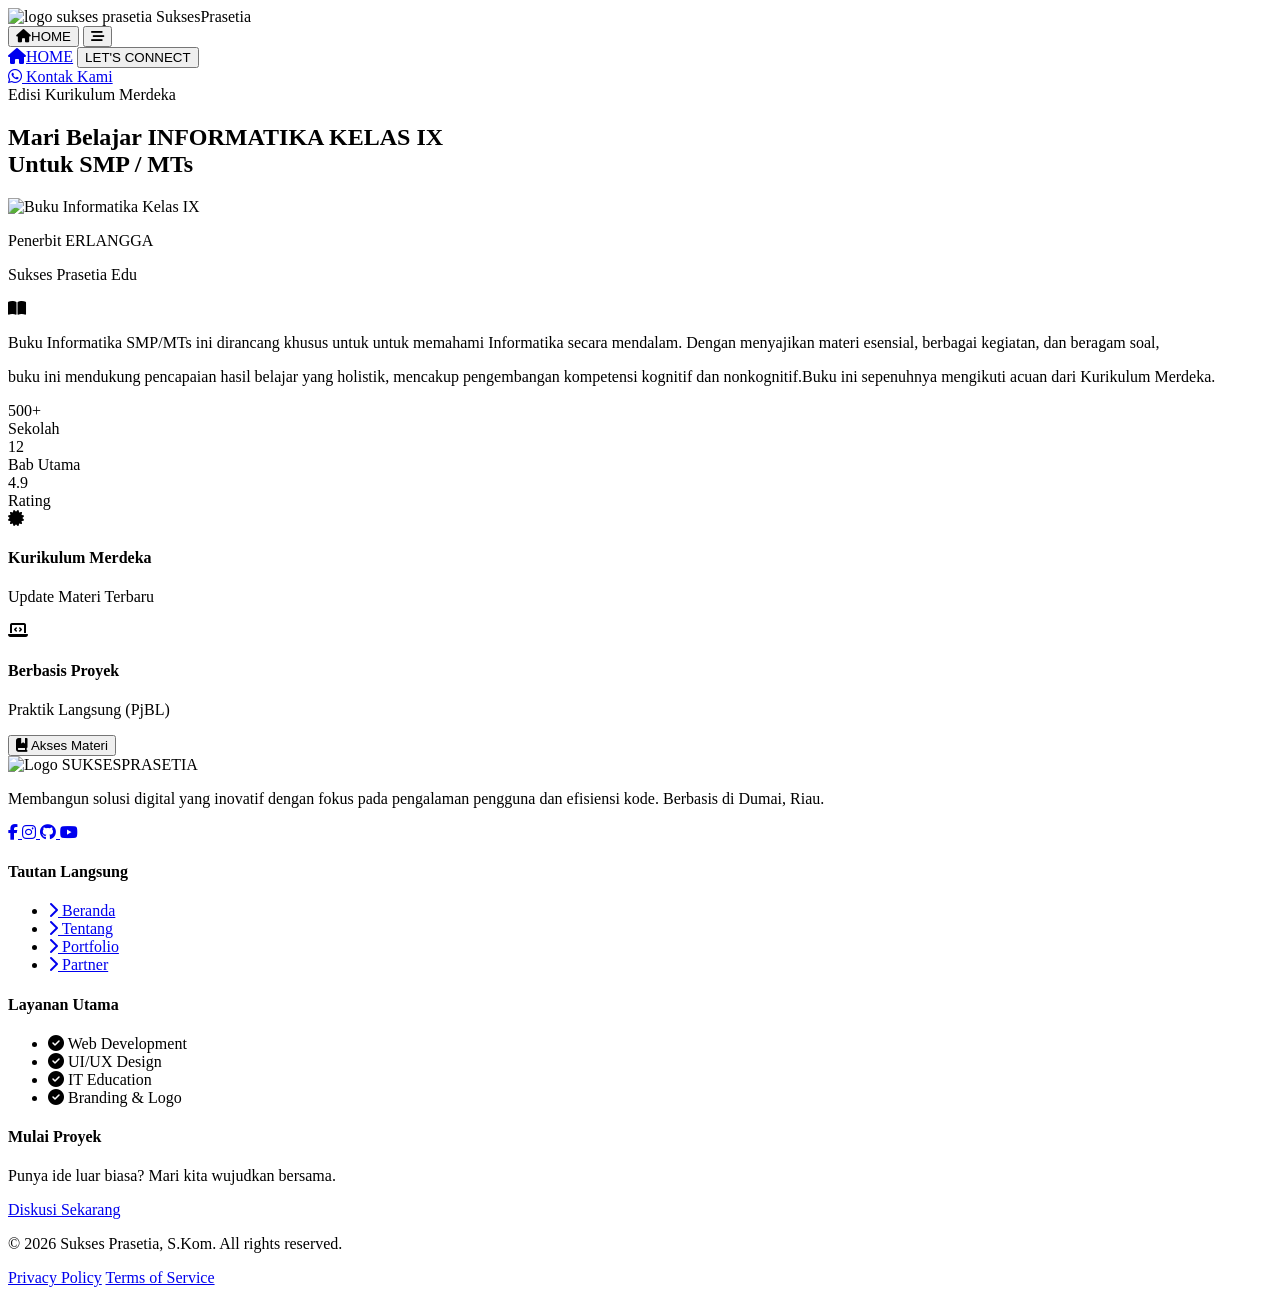
==== view/informatika_IX.html @ 3f07b816 "first commit" ====
<!doctype html>
<html>
  <head>
    <meta charset="utf-8" />
    <meta name="viewport" content="width=device-width, initial-scale=1.0" />
    <title>Sukses Prasetia</title>

    <!-- link Start -->
    <link rel="shortcut icon" href="./public/logo.ico" type="image/x-icon" />
    <link href="/src/style.css" rel="stylesheet">
    <link rel="stylesheet" href="https://cdnjs.cloudflare.com/ajax/libs/animate.css/4.1.1/animate.min.css"/>
    <link rel="stylesheet" href="https://cdnjs.cloudflare.com/ajax/libs/font-awesome/6.4.0/css/all.min.css"/>
    <link href="https://fonts.googleapis.com/css2?family=Poppins:wght@300;400;600;700&display=swap" rel="stylesheet"/>
    <!-- link End -->

  </head>
  <body class="bg-slate-50 text-slate-800">

    <!-- Bagian Navbar -->
   <nav class="fixed w-full z-50 glass py-4 px-6 md:px-12 flex justify-between items-center shadow-sm">
        <div class="flex items-center gap-2">
            <img src="./public/img/logo.png" alt="logo sukses prasetia" class="w-10 h-10">
            <span class="font-bold text-xl tracking-tighter uppercase">
            Sukses<span class="text-teal-500">Prasetia</span>
            </span>
        </div>


        <div class="flex items-center gap-4">
            <button onclick="window.location.href='index.html'" class="hidden sm:block bg-teal-500 text-white px-6 py-2 rounded-full font-semibold hover:bg-teal-600 transition shadow-md text-sm">
            <i class="fa-solid fa-house mr-1"></i>HOME
            </button>
            
            <button id="menu-btn" class="lg:hidden text-slate-600 focus:outline-none">
            <i class="fa-solid fa-bars-staggered text-2xl"></i>
            </button>
        </div>

        <div id="mobile-menu" class="hidden absolute top-full left-0 w-full bg-white/95 backdrop-blur-md border-b border-slate-100 flex flex-col p-6 gap-4 shadow-xl lg:hidden">
            <a href="index.html" class="mobile-link"><i class="fa-solid fa-house w-6 text-teal-500"></i>HOME</a>
            <button onclick="window.location.href='index.html'" class="sm:hidden bg-teal-500 text-white py-3 rounded-xl font-bold">LET'S CONNECT</button>
        </div>
    </nav>

  

    <a href="https://wa.me/628137531651" target="_blank" class="fixed bottom-8 right-8 z-50 bg-[#25D366] text-white p-4 rounded-full shadow-2xl hover:scale-110 transition-transform flex items-center gap-2 px-6">
      <i class="fab fa-whatsapp text-2xl"></i>
      <span class="font-semibold">Kontak Kami</span>
    </a>

    <!-- Bagian Navbar END -->

    <!-- Bagian Halaman Informatika Kelas IX Start -->
    <section id="materi" class="py-32 relative bg-slate-50 overflow-hidden">
        <div class="absolute -top-10 -left-10 w-96 h-96 bg-teal-100 rounded-full blur-3xl opacity-60"></div>
        <div class="absolute bottom-20 right-1/4 w-80 h-80 bg-blue-100 rounded-full blur-3xl opacity-40"></div>

        <div class="container mx-auto px-6 md:px-12 relative z-10">
            <div class="text-center max-w-3xl mx-auto mb-20">
                <span class="inline-block bg-teal-100 text-teal-700 px-5 py-1.5 rounded-full text-xs font-bold uppercase tracking-widest shadow-inner">
                    Edisi Kurikulum Merdeka
                </span>
                <h2 class="text-4xl md:text-5xl font-bold text-slate-900 mt-6 leading-snug">
                    Mari Belajar <span class="text-transparent bg-clip-text bg-gradient-to-r from-teal-500 to-blue-600">INFORMATIKA KELAS IX</span> <br/>
                    Untuk SMP / MTs
                </h2>
                <div class="w-24 h-1.5 bg-teal-500 mx-auto mt-6 rounded-full"></div>
            </div>

            <div class="grid md:grid-cols-2 gap-16 items-center">
                <div class="relative group animate__animated animate__fadeInLeft">
                    <div class="absolute -inset-4 border-2 border-dashed border-teal-200 rounded-3xl group-hover:rotate-3 transition-transform duration-500"></div>
                    <div class="relative overflow-hidden rounded-2xl shadow-2xl">
                        <img src="./public/img/asset/IX.jpg" alt="Buku Informatika Kelas IX" class="w-full h-auto transform group-hover:scale-105 transition-transform duration-700">
                        <div class="absolute bottom-6 left-6 right-6 glass p-5 rounded-2xl shadow-xl flex justify-between items-center border border-white/30">
                            <div>
                                <p class="text-xs text-teal-600 font-bold uppercase tracking-wider">Penerbit ERLANGGA</p>
                                <p class="text-slate-800 font-extrabold text-sm">Sukses Prasetia Edu</p>
                            </div>
                            <div class="bg-teal-500 text-white p-3 rounded-xl shadow-lg">
                                <i class="fas fa-book-open"></i>
                            </div>
                        </div>
                    </div>
                </div>

                <div class="animate__animated animate__fadeInRight space-y-8">
                    <div class="glass-light p-8 md:p-10 rounded-3xl shadow-xl border border-white relative">
                        <div class="absolute left-0 top-10 bottom-10 w-1.5 bg-teal-500 rounded-r-full"></div>
                        <p class="text-lg text-slate-700 leading-relaxed mb-6 pl-4">
                            Buku <span class="font-bold text-slate-900">Informatika SMP/MTs</span> ini dirancang khusus untuk untuk memahami Informatika secara mendalam. Dengan menyajikan materi esensial, berbagai kegiatan, dan beragam soal, 
                        <p class="text-lg text-slate-700 leading-relaxed mb-8 pl-4">
                            buku ini mendukung pencapaian hasil belajar yang holistik, mencakup pengembangan kompetensi kognitif dan nonkognitif.<span class="text-teal-600 font-medium italic">Buku ini sepenuhnya mengikuti acuan dari Kurikulum Merdeka.</span>
                        </p>

                        <div class="grid grid-cols-3 gap-4 bg-white/50 p-6 rounded-2xl border border-slate-100">
                            <div class="text-center">
                                <div class="text-3xl font-bold text-slate-900">500+</div>
                                <div class="text-[10px] text-slate-500 uppercase font-bold tracking-widest">Sekolah</div>
                            </div>
                            <div class="text-center border-x border-slate-200">
                                <div class="text-3xl font-bold text-slate-900">12</div>
                                <div class="text-[10px] text-slate-500 uppercase font-bold tracking-widest">Bab Utama</div>
                            </div>
                            <div class="text-center">
                                <div class="text-3xl font-bold text-slate-900">4.9</div>
                                <div class="text-[10px] text-slate-500 uppercase font-bold tracking-widest">Rating</div>
                            </div>
                        </div>
                    </div>

                    <div id="keunggulan" class="grid sm:grid-cols-2 gap-4">
                        <div class="flex items-center gap-4 p-4 bg-white rounded-xl shadow-sm border border-slate-100 hover:shadow-md transition-all">
                            <div class="bg-teal-50 text-teal-600 p-3 rounded-lg"><i class="fas fa-certificate text-xl"></i></div>
                            <div>
                                <h4 class="font-bold text-slate-800 text-sm">Kurikulum Merdeka</h4>
                                <p class="text-xs text-slate-500">Update Materi Terbaru</p>
                            </div>
                        </div>
                        <div class="flex items-center gap-4 p-4 bg-white rounded-xl shadow-sm border border-slate-100 hover:shadow-md transition-all">
                            <div class="bg-blue-50 text-blue-600 p-3 rounded-lg"><i class="fas fa-laptop-code text-xl"></i></div>
                            <div>
                                <h4 class="font-bold text-slate-800 text-sm">Berbasis Proyek</h4>
                                <p class="text-xs text-slate-500">Praktik Langsung (PjBL)</p>
                            </div>
                        </div>
                    </div>

                    <div class="flex flex-col sm:flex-row items-center gap-6 pt-4">
                        <button onclick="location.href='https://drive.google.com/drive/folders/1uUipN8PAxjboVSFVWaJJ6lm1rjw0Bh-K?usp=drive_link'" class="w-full sm:w-auto bg-teal-500 text-white px-10 py-4 rounded-xl font-bold text-lg shadow-lg hover:bg-teal-600 transition-all transform hover:scale-105 flex items-center justify-center gap-3">
                            <i class="fa-solid fa-book-bookmark"></i> Akses Materi
                        </button>
                        <!-- <a href="#" class="text-teal-600 font-bold hover:underline">Lihat Daftar Isi (PDF)</a> -->
                    </div>
                </div>
            </div>
        </div>
    </section>
     <!-- Bagian Halaman Informatika Kelas VIEND -->

      <!-- Bagian Footer -->
       <footer class="bg-slate-900 pt-20 pb-10 relative overflow-hidden">
    <div class="absolute top-0 right-0 w-80 h-80 bg-teal-500/10 rounded-full blur-3xl"></div>
    
    <div class="container mx-auto px-6 relative z-10">
        <div class="grid grid-cols-1 md:grid-cols-2 lg:grid-cols-4 gap-12 mb-16">
            
            <div class="space-y-6">
                <div class="flex items-center gap-3">
                    <img src="./public/img/logo.png" alt="Logo" class="h-10 w-auto">
                    <span class="text-white font-bold text-xl tracking-tight">SUKSES<span class="text-teal-400">PRASETIA</span></span>
                </div>
                <p class="text-slate-400 leading-relaxed">
                    Membangun solusi digital yang inovatif dengan fokus pada pengalaman pengguna dan efisiensi kode. Berbasis di Dumai, Riau.
                </p>
                <div class="flex gap-4">
                    <a href="https://www.facebook.com/prasetia.hulu.2025" class="w-10 h-10 rounded-full bg-slate-800 flex items-center justify-center text-slate-400 hover:bg-teal-500 hover:text-white transition-all duration-300">
                        <i class="fab fa-facebook-f"></i>
                    </a>
                    <a href="https://www.instagram.com/sukses_prasetia02/" class="w-10 h-10 rounded-full bg-slate-800 flex items-center justify-center text-slate-400 hover:bg-teal-500 hover:text-white transition-all duration-300">
                        <i class="fab fa-instagram"></i>
                    </a>
                    <a href="https://github.com/sukses-prasetia46" class="w-10 h-10 rounded-full bg-slate-800 flex items-center justify-center text-slate-400 hover:bg-teal-500 hover:text-white transition-all duration-300">
                        <i class="fab fa-github"></i>
                    </a>
                    <a href="https://www.youtube.com/@SuksesprasetiaWPS" class="w-10 h-10 rounded-full bg-slate-800 flex items-center justify-center text-slate-400 hover:bg-teal-500 hover:text-white transition-all duration-300">
                        <i class="fab fa-youtube"></i>
                    </a>
                </div>
            </div>

            <div>
                <h4 class="text-white font-bold mb-6">Tautan Langsung</h4>
                <ul class="space-y-4">
                    <li><a href="#home" class="text-slate-400 hover:text-teal-400 transition-colors flex items-center gap-2"><i class="fas fa-chevron-right text-[10px]"></i> Beranda</a></li>
                    <li><a href="#about" class="text-slate-400 hover:text-teal-400 transition-colors flex items-center gap-2"><i class="fas fa-chevron-right text-[10px]"></i> Tentang</a></li>
                    <li><a href="#portfolio" class="text-slate-400 hover:text-teal-400 transition-colors flex items-center gap-2"><i class="fas fa-chevron-right text-[10px]"></i> Portfolio</a></li>
                    <li><a href="#partners" class="text-slate-400 hover:text-teal-400 transition-colors flex items-center gap-2"><i class="fas fa-chevron-right text-[10px]"></i> Partner</a></li>
                </ul>
            </div>

            <div>
                <h4 class="text-white font-bold mb-6">Layanan Utama</h4>
                <ul class="space-y-4">
                    <li class="text-slate-400 flex items-center gap-2"><i class="fas fa-check-circle text-teal-500"></i> Web Development</li>
                    <li class="text-slate-400 flex items-center gap-2"><i class="fas fa-check-circle text-teal-500"></i> UI/UX Design</li>
                    <li class="text-slate-400 flex items-center gap-2"><i class="fas fa-check-circle text-teal-500"></i> IT Education</li>
                    <li class="text-slate-400 flex items-center gap-2"><i class="fas fa-check-circle text-teal-500"></i> Branding & Logo</li>
                </ul>
            </div>

            <div>
                <h4 class="text-white font-bold mb-6">Mulai Proyek</h4>
                <p class="text-slate-400 mb-6 text-sm">Punya ide luar biasa? Mari kita wujudkan bersama.</p>
                <a href="#contact" class="inline-block w-full py-3 bg-teal-500 hover:bg-teal-600 text-white text-center font-bold rounded-xl transition-all shadow-lg shadow-teal-500/20">
                    Diskusi Sekarang
                </a>
            </div>
        </div>

        <div class="pt-10 border-t border-slate-800 flex flex-col md:flex-row justify-between items-center gap-4">
            <p class="text-slate-500 text-sm">
                © 2026 <span class="text-slate-300 font-semibold">Sukses Prasetia, S.Kom.</span> All rights reserved.
            </p>
            <div class="flex gap-8">
                <a href="#" class="text-slate-500 text-xs hover:text-white transition-colors">Privacy Policy</a>
                <a href="#" class="text-slate-500 text-xs hover:text-white transition-colors">Terms of Service</a>
            </div>
        </div>
    </div>
        </footer>
       <!-- Bagian Footer End -->

    <!-- script Start-->
     <script>
        const menuBtn = document.getElementById('menu-btn');
        const mobileMenu = document.getElementById('mobile-menu');
        const links = document.querySelectorAll('.mobile-link');

        // Toggle menu saat tombol hamburger diklik
        menuBtn.addEventListener('click', () => {
            mobileMenu.classList.toggle('hidden');
            // Animasi ganti icon bars ke xmark (opsional)
            const icon = menuBtn.querySelector('i');
            icon.classList.toggle('fa-bars-staggered');
            icon.classList.toggle('fa-xmark');
        });

        // Tutup menu saat salah satu link diklik
        links.forEach(link => {
            link.addEventListener('click', () => {
            mobileMenu.classList.add('hidden');
            const icon = menuBtn.querySelector('i');
            icon.classList.add('fa-bars-staggered');
            icon.classList.remove('fa-xmark');
            });
        });
    </script>
     <!-- script End-->
  </body>
</html>
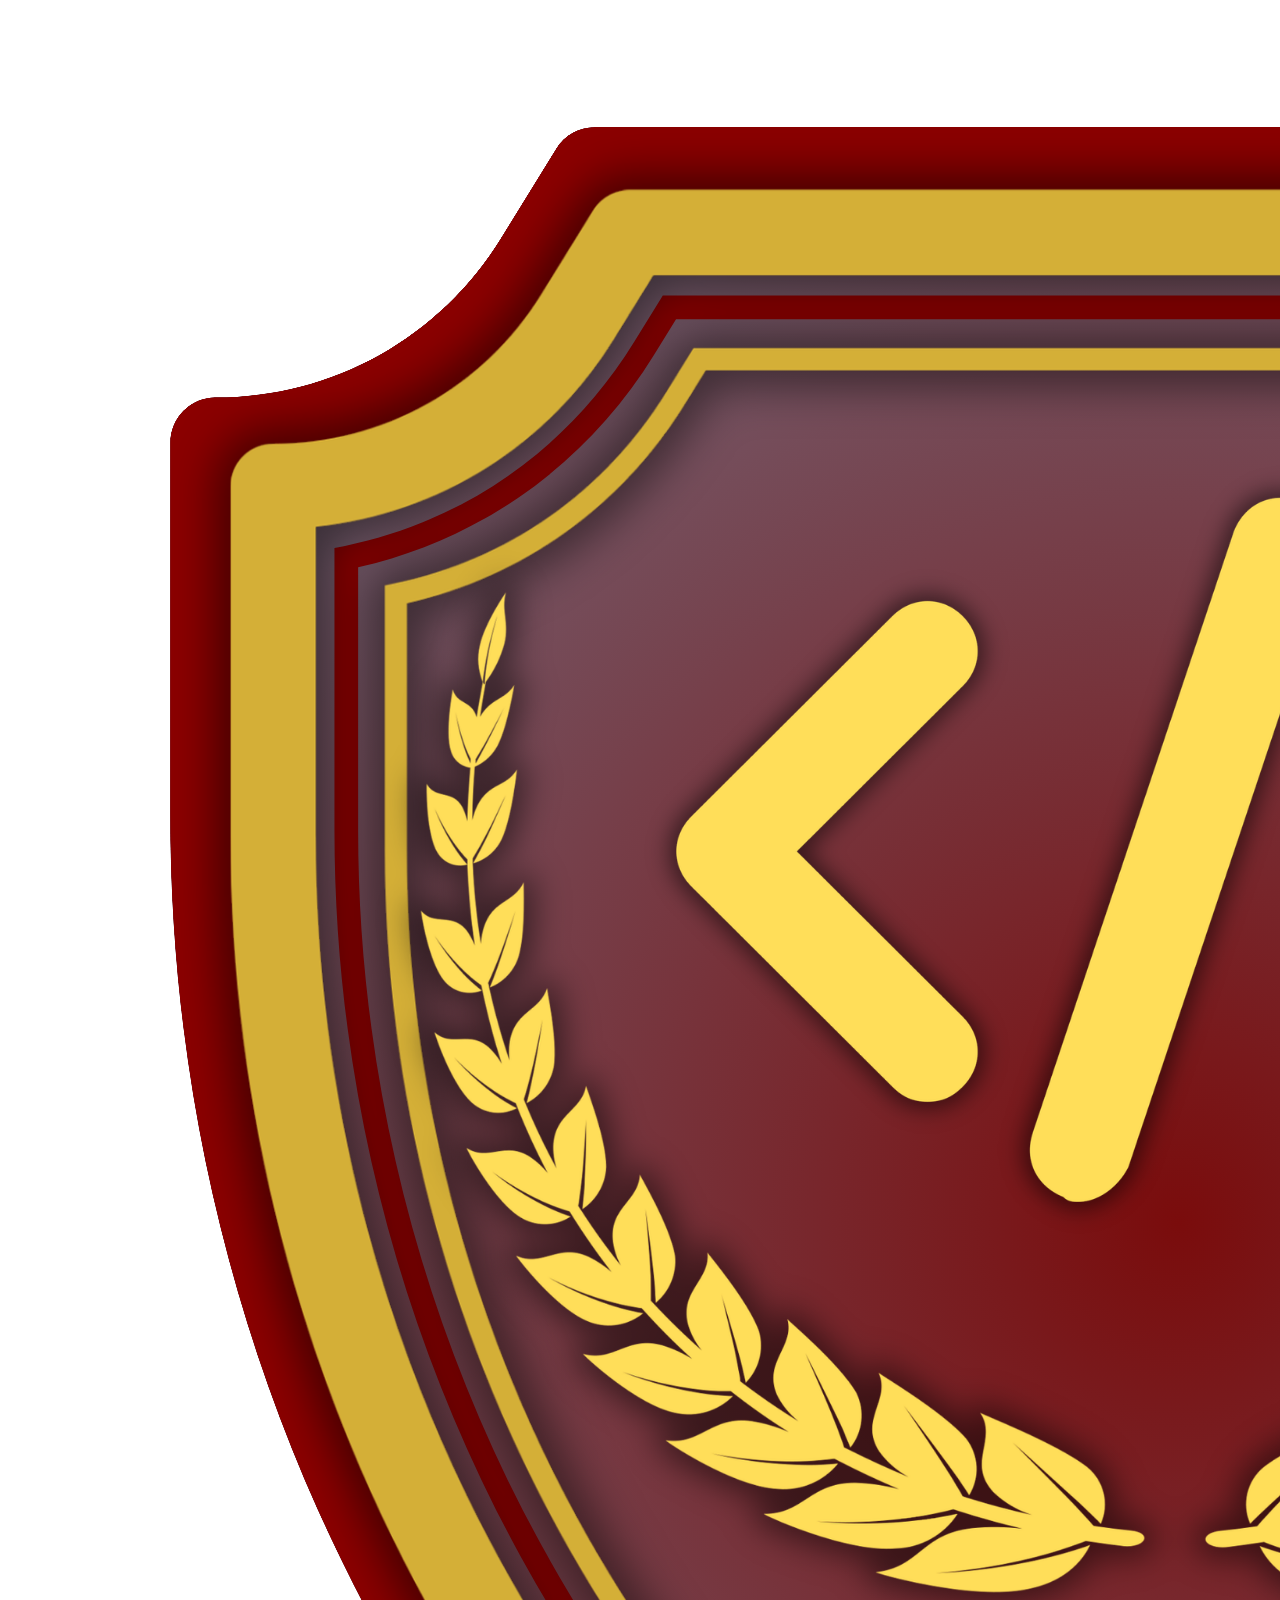
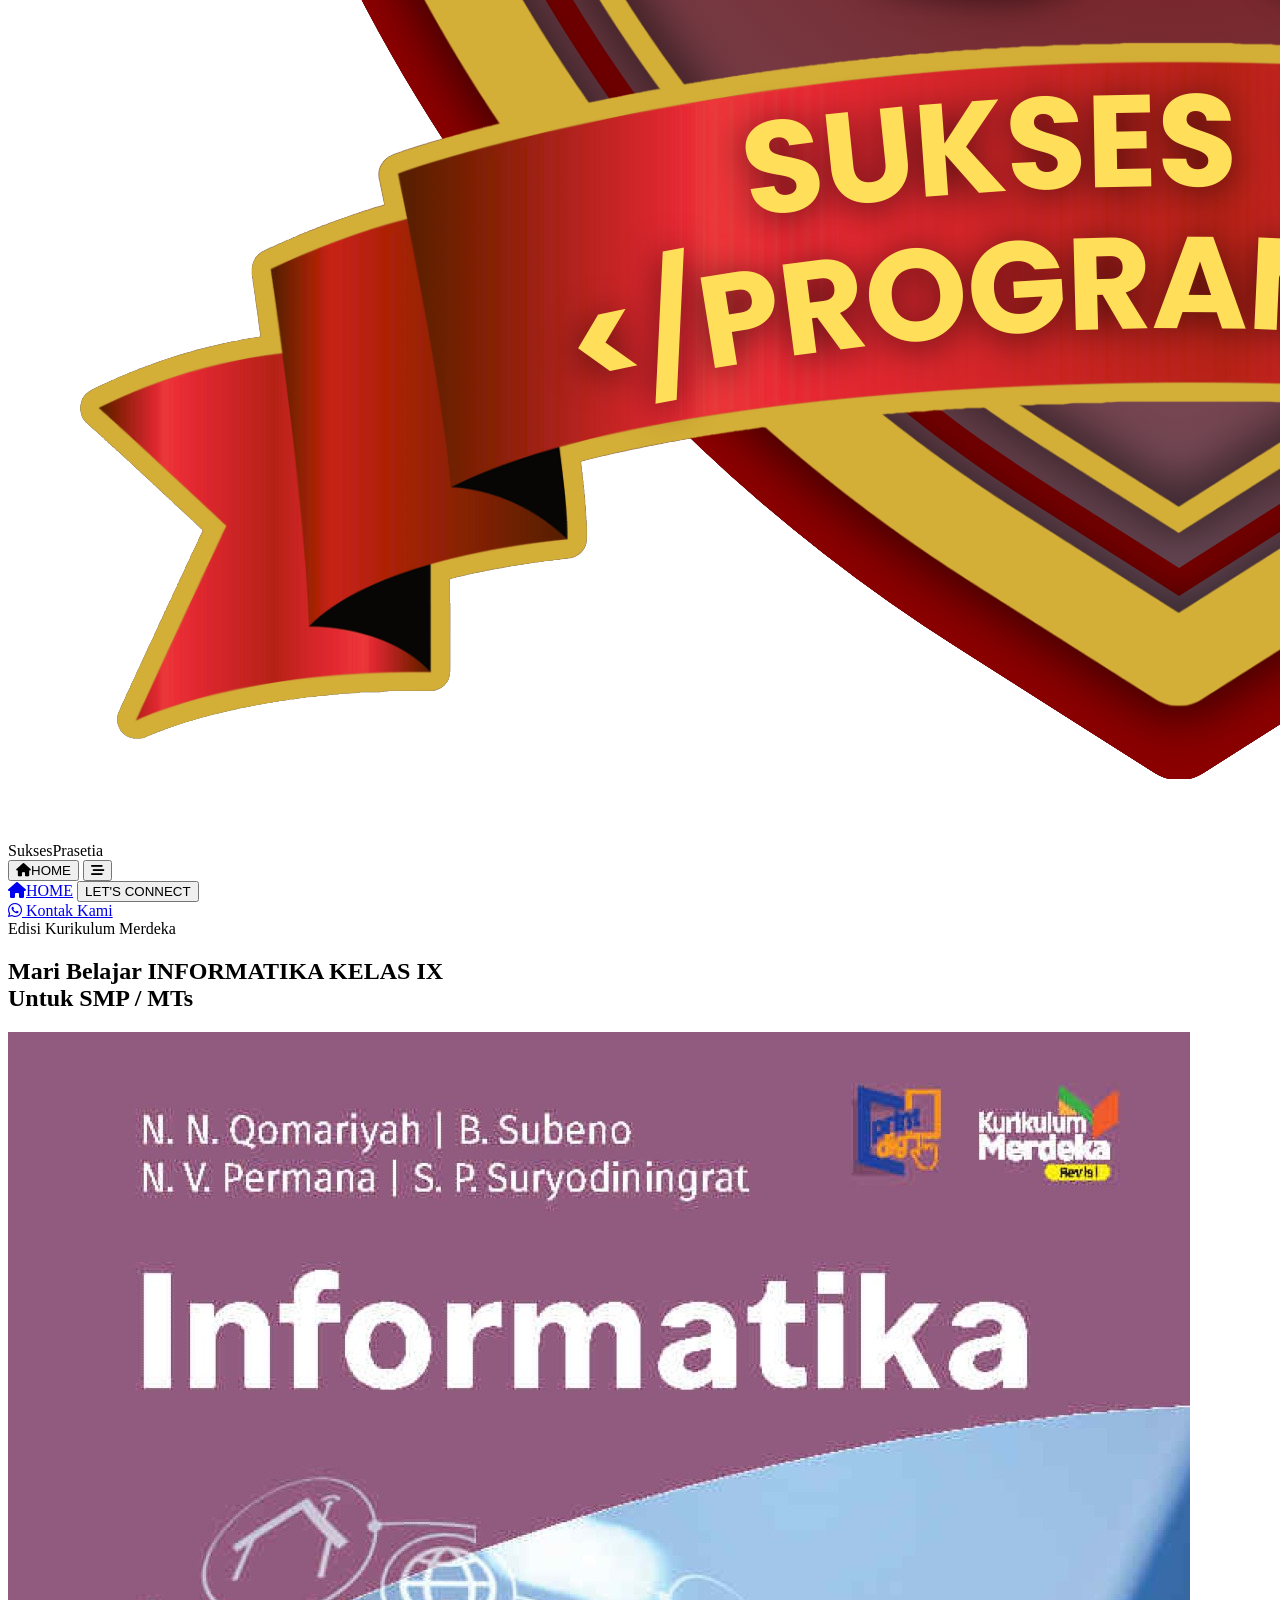
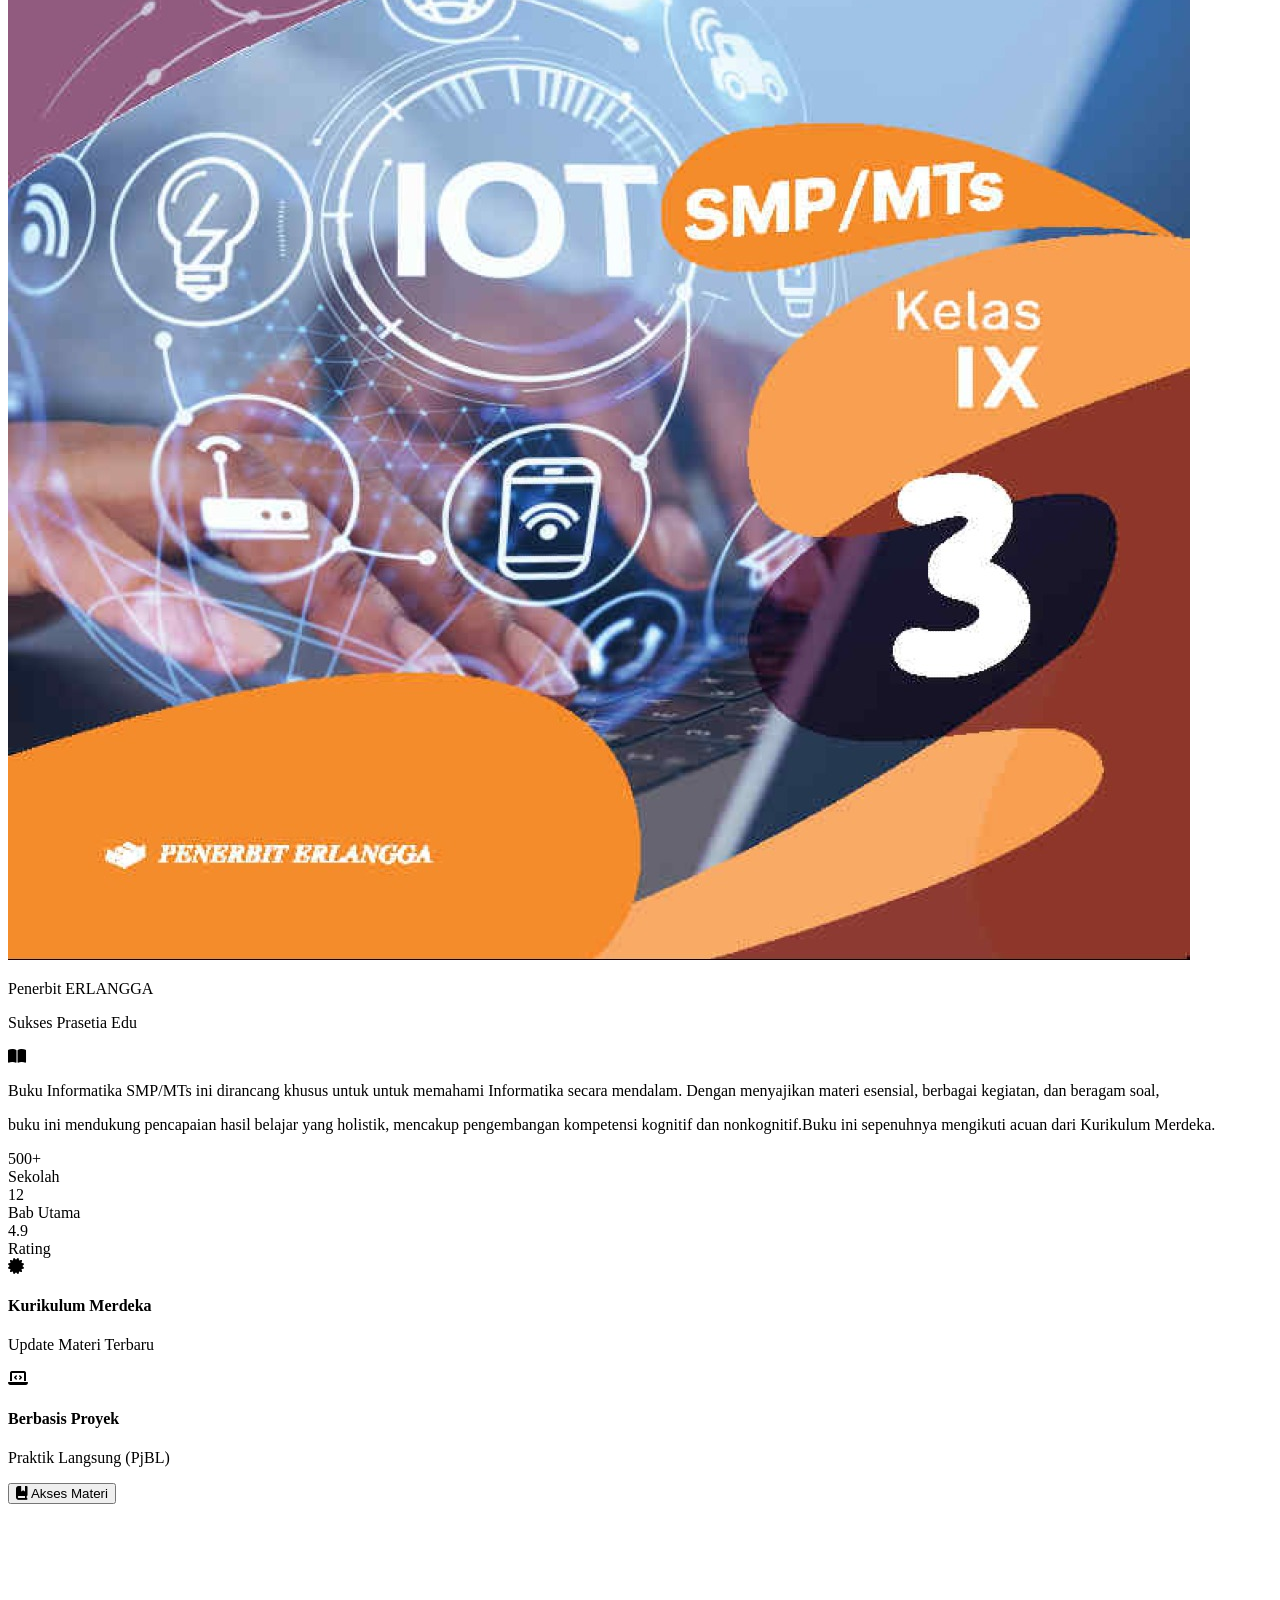
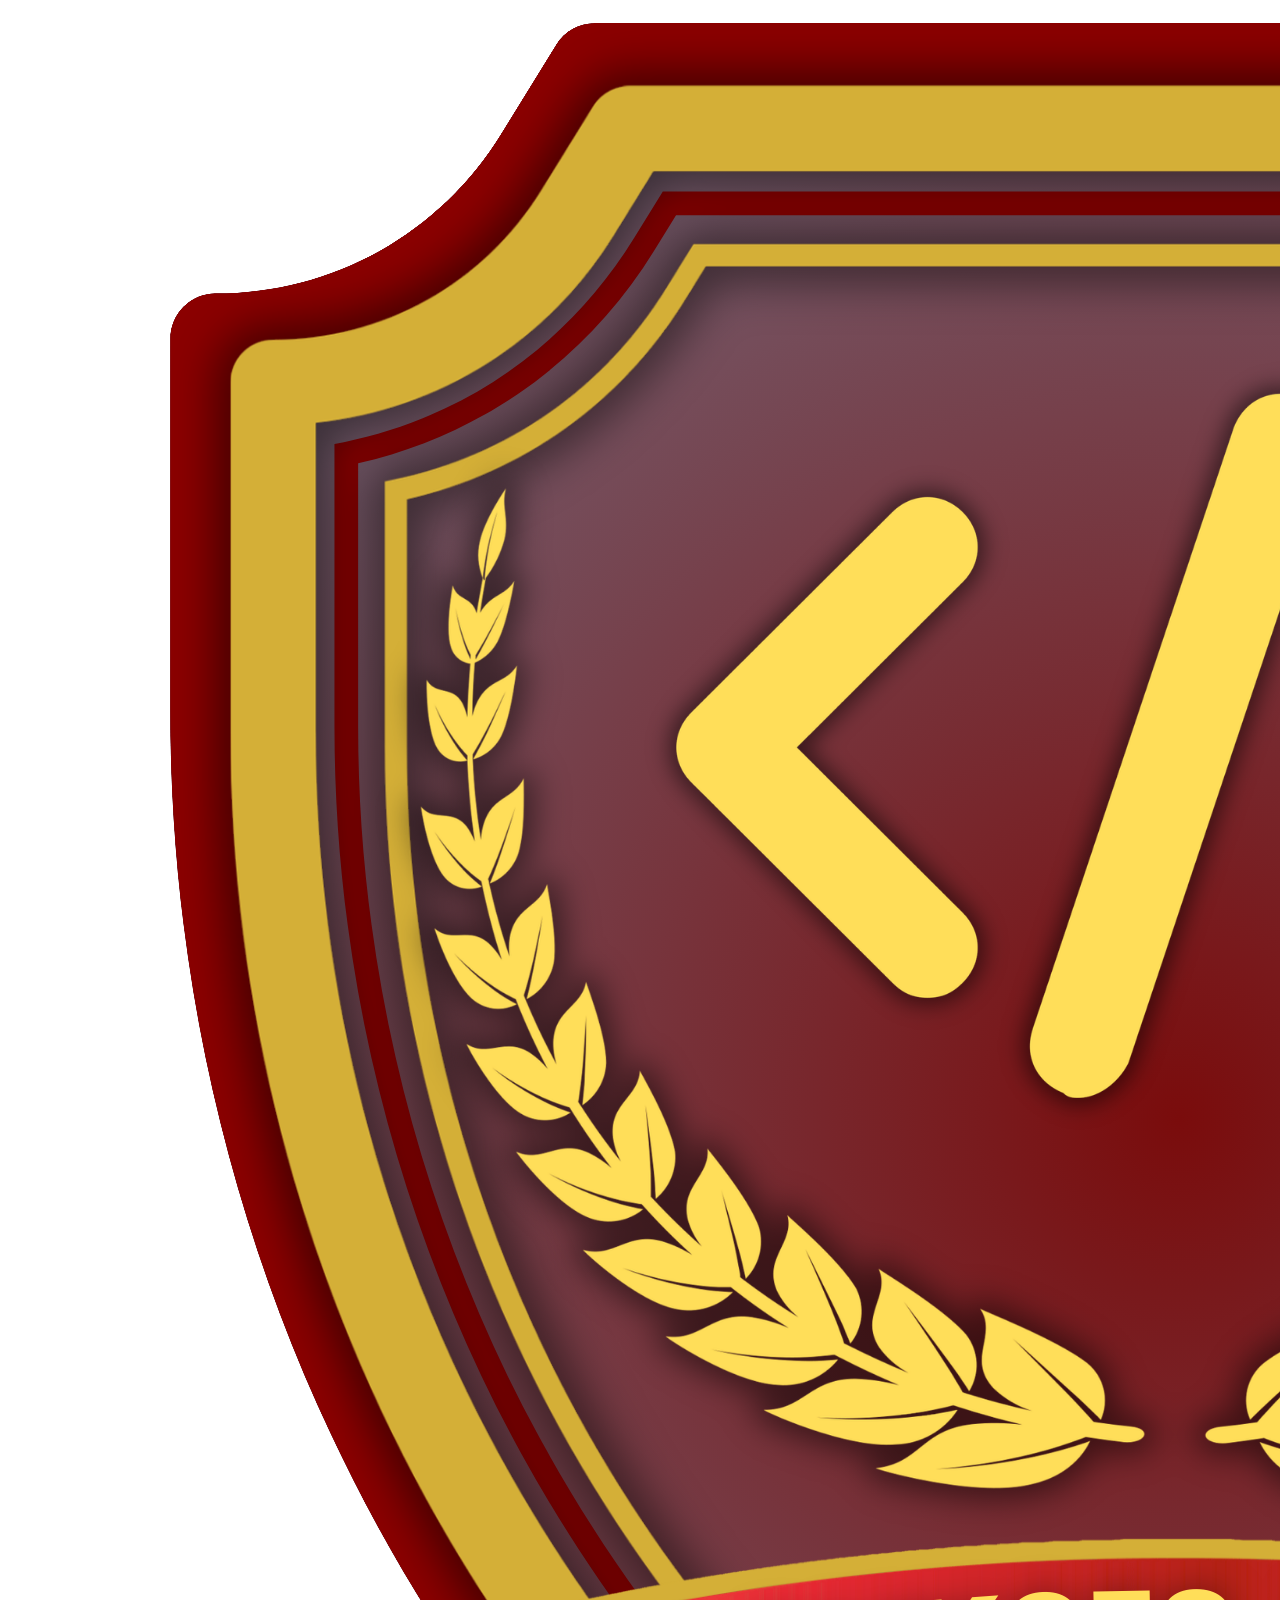
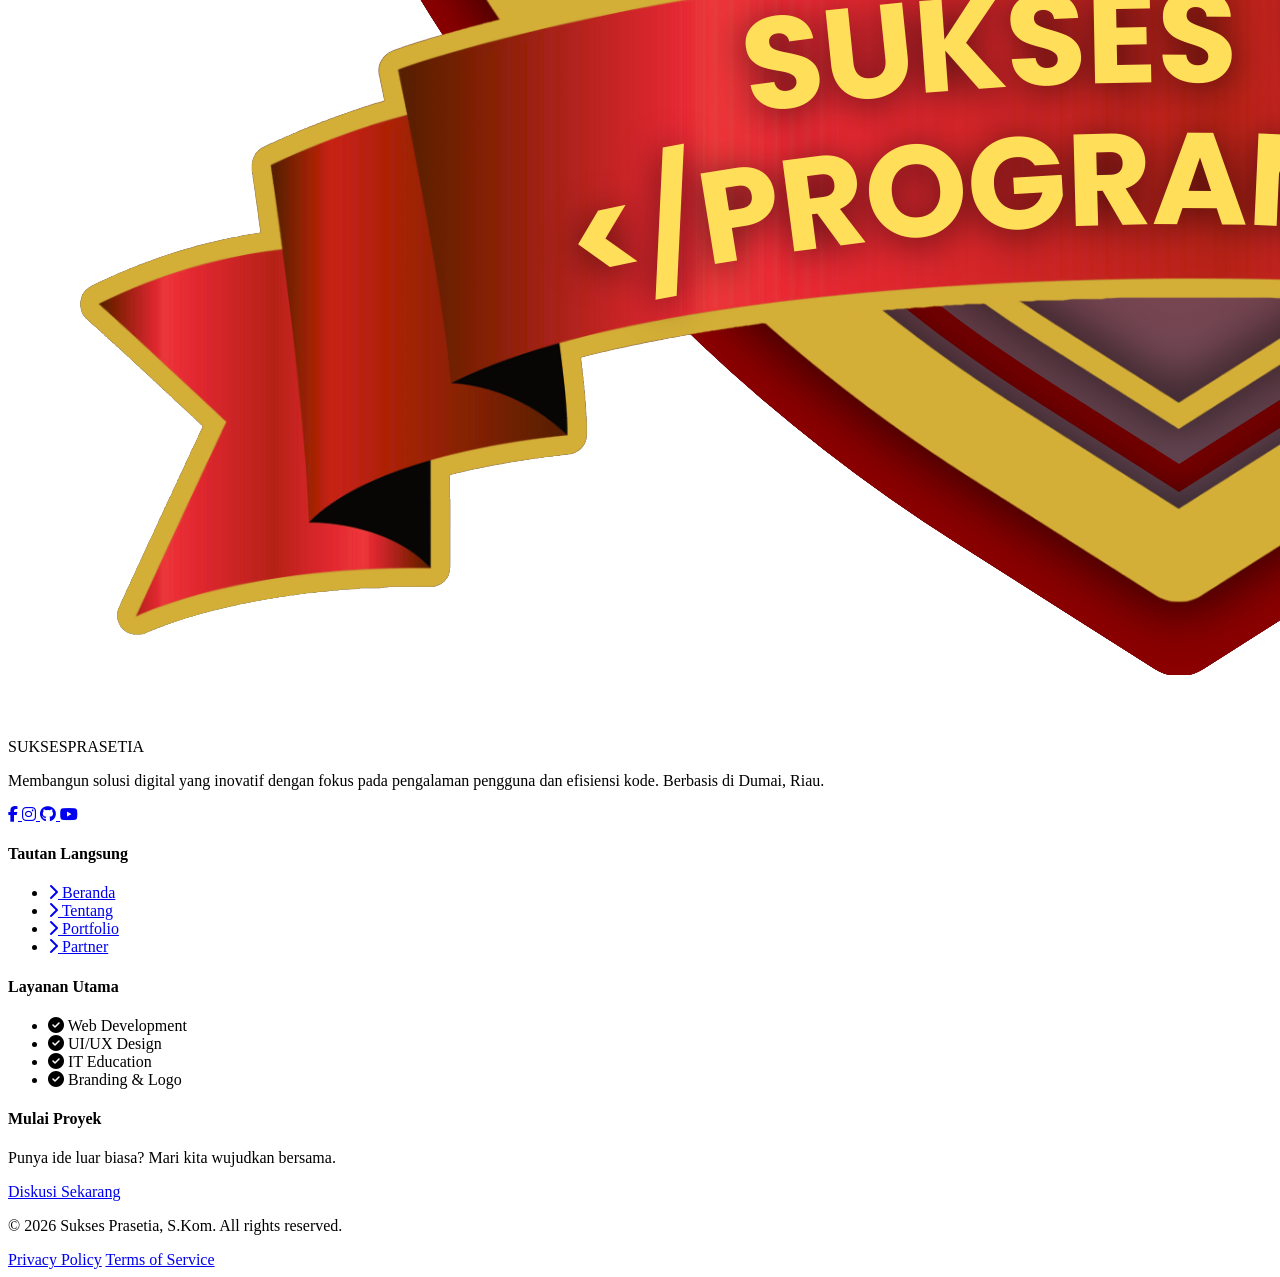
==== commit 0e00787b: "Mempaharuan Access link buku kelas VII" ====
--- a/view/informatika_IX.html
+++ b/view/informatika_IX.html
@@ -6,20 +6,21 @@
     <title>Sukses Prasetia</title>
 
     <!-- link Start -->
-    <link rel="shortcut icon" href="./public/logo.ico" type="image/x-icon" />
-    <link href="/src/style.css" rel="stylesheet">
+    <link rel="shortcut icon" href="/img/logo.ico" type="image/x-icon" />
+
     <link rel="stylesheet" href="https://cdnjs.cloudflare.com/ajax/libs/animate.css/4.1.1/animate.min.css"/>
     <link rel="stylesheet" href="https://cdnjs.cloudflare.com/ajax/libs/font-awesome/6.4.0/css/all.min.css"/>
     <link href="https://fonts.googleapis.com/css2?family=Poppins:wght@300;400;600;700&display=swap" rel="stylesheet"/>
     <!-- link End -->
 
+    <link rel="stylesheet" crossorigin href="/suksesprasetia/assets/style-C_20xrY3.css">
   </head>
   <body class="bg-slate-50 text-slate-800">
 
     <!-- Bagian Navbar -->
    <nav class="fixed w-full z-50 glass py-4 px-6 md:px-12 flex justify-between items-center shadow-sm">
         <div class="flex items-center gap-2">
-            <img src="./public/img/logo.png" alt="logo sukses prasetia" class="w-10 h-10">
+            <img src="/img/logo.png" alt="logo sukses prasetia" class="w-10 h-10">
             <span class="font-bold text-xl tracking-tighter uppercase">
             Sukses<span class="text-teal-500">Prasetia</span>
             </span>
@@ -72,7 +73,7 @@
                 <div class="relative group animate__animated animate__fadeInLeft">
                     <div class="absolute -inset-4 border-2 border-dashed border-teal-200 rounded-3xl group-hover:rotate-3 transition-transform duration-500"></div>
                     <div class="relative overflow-hidden rounded-2xl shadow-2xl">
-                        <img src="./public/img/asset/IX.jpg" alt="Buku Informatika Kelas IX" class="w-full h-auto transform group-hover:scale-105 transition-transform duration-700">
+                        <img src="/img/asset/IX.jpg" alt="Buku Informatika Kelas IX" class="w-full h-auto transform group-hover:scale-105 transition-transform duration-700">
                         <div class="absolute bottom-6 left-6 right-6 glass p-5 rounded-2xl shadow-xl flex justify-between items-center border border-white/30">
                             <div>
                                 <p class="text-xs text-teal-600 font-bold uppercase tracking-wider">Penerbit ERLANGGA</p>
@@ -148,7 +149,7 @@
             
             <div class="space-y-6">
                 <div class="flex items-center gap-3">
-                    <img src="./public/img/logo.png" alt="Logo" class="h-10 w-auto">
+                    <img src="/img/logo.png" alt="Logo" class="h-10 w-auto">
                     <span class="text-white font-bold text-xl tracking-tight">SUKSES<span class="text-teal-400">PRASETIA</span></span>
                 </div>
                 <p class="text-slate-400 leading-relaxed">
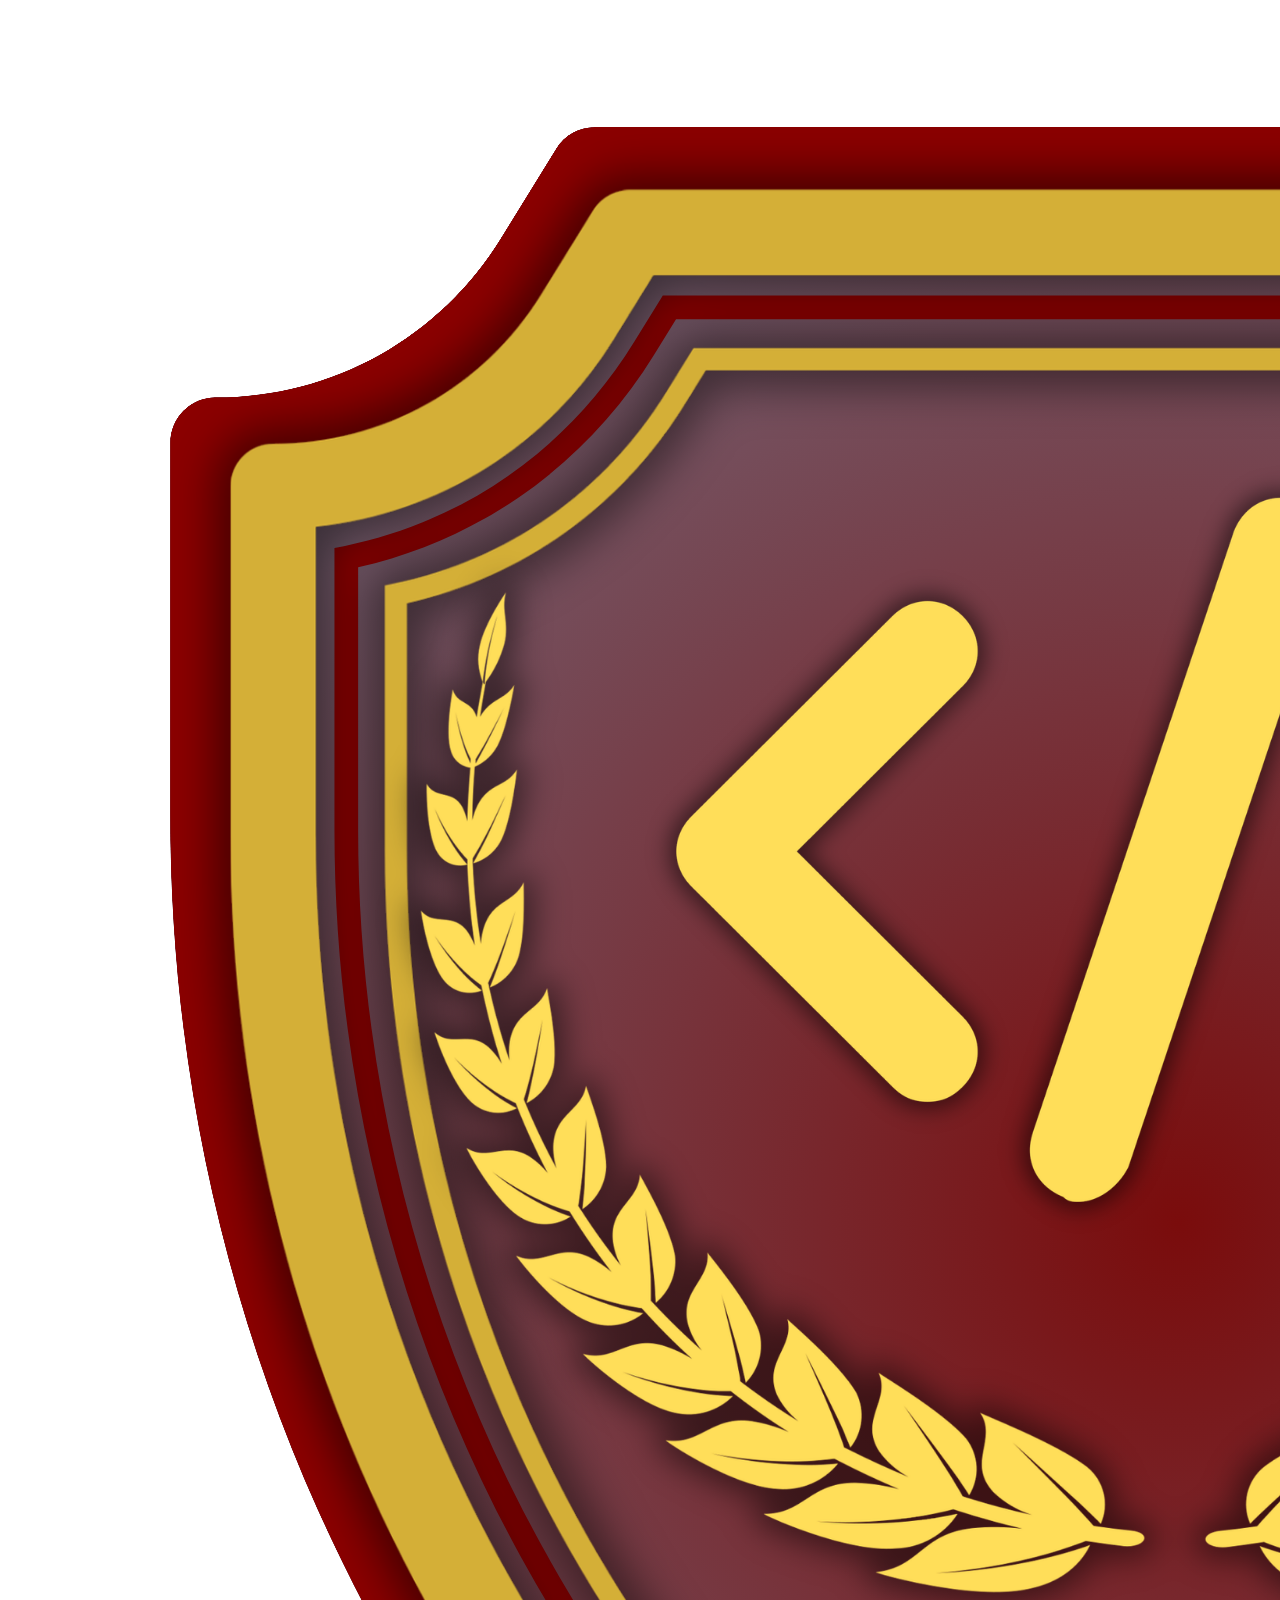
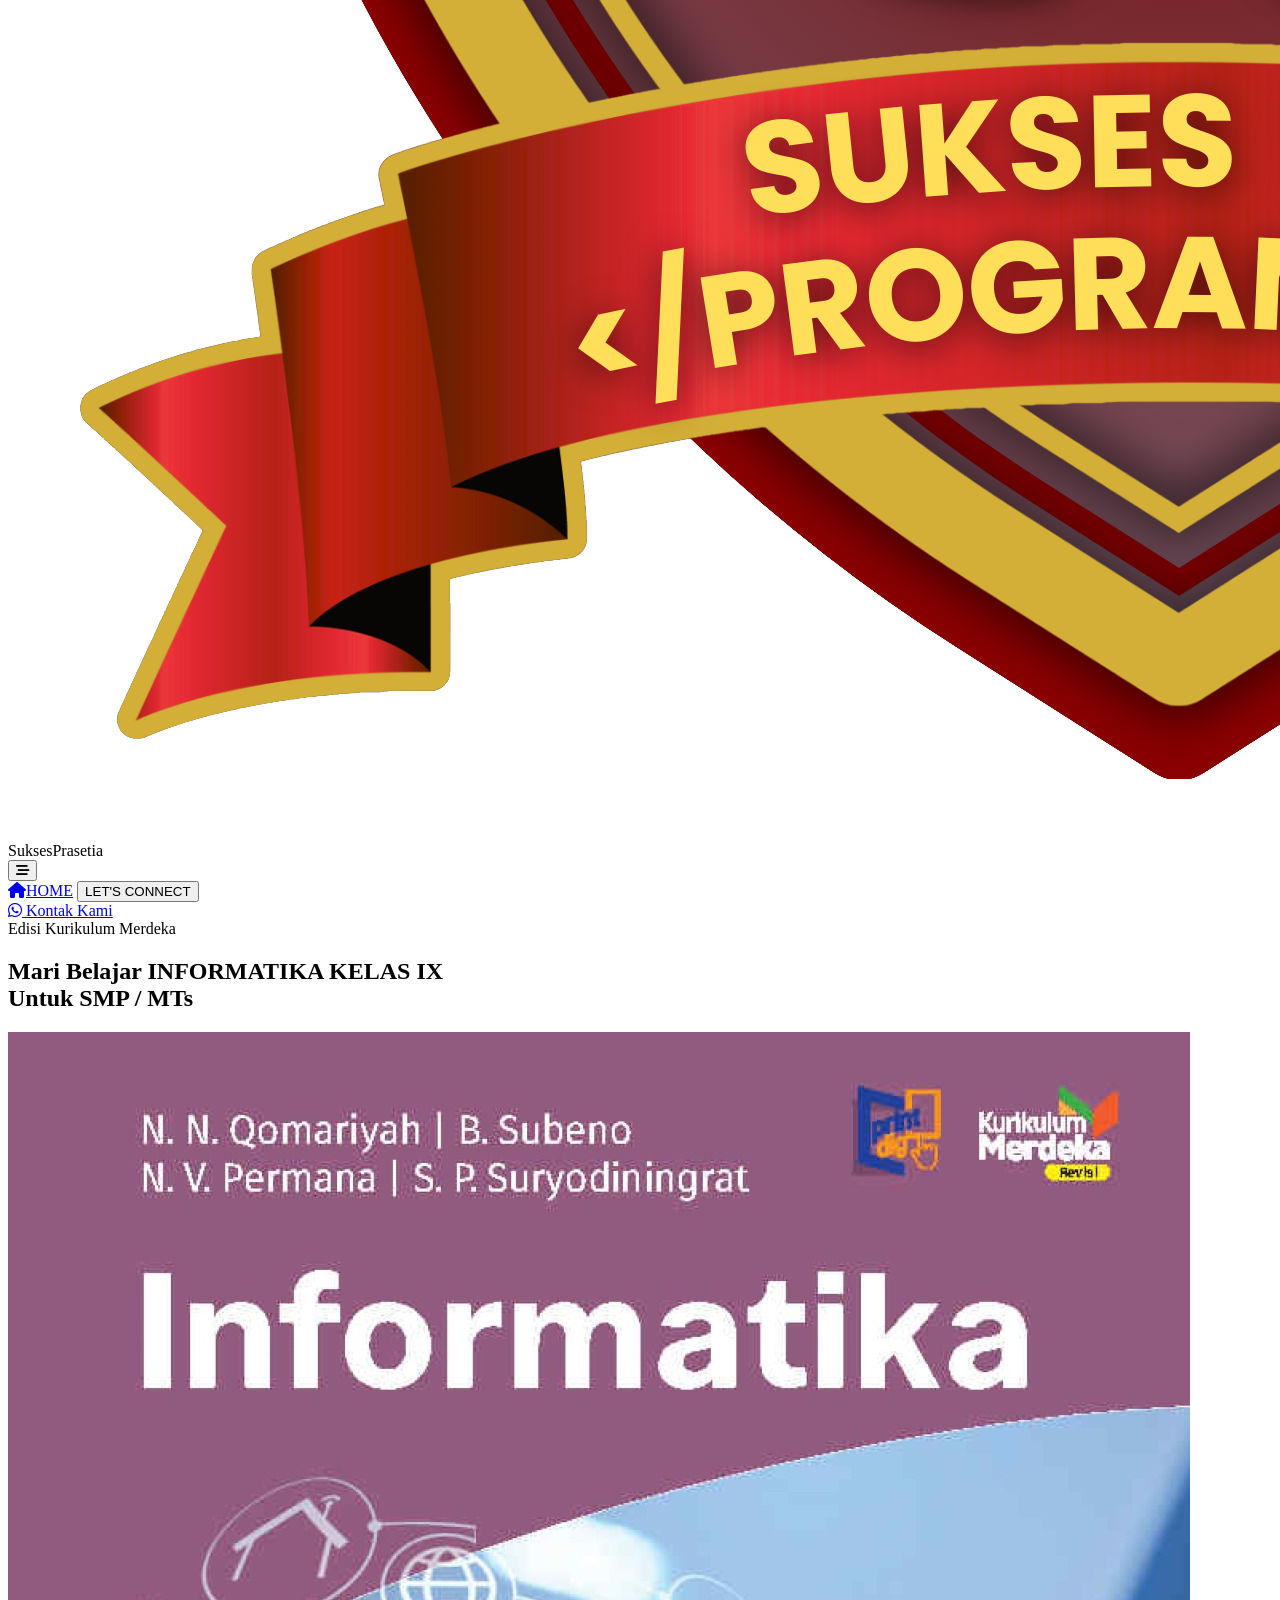
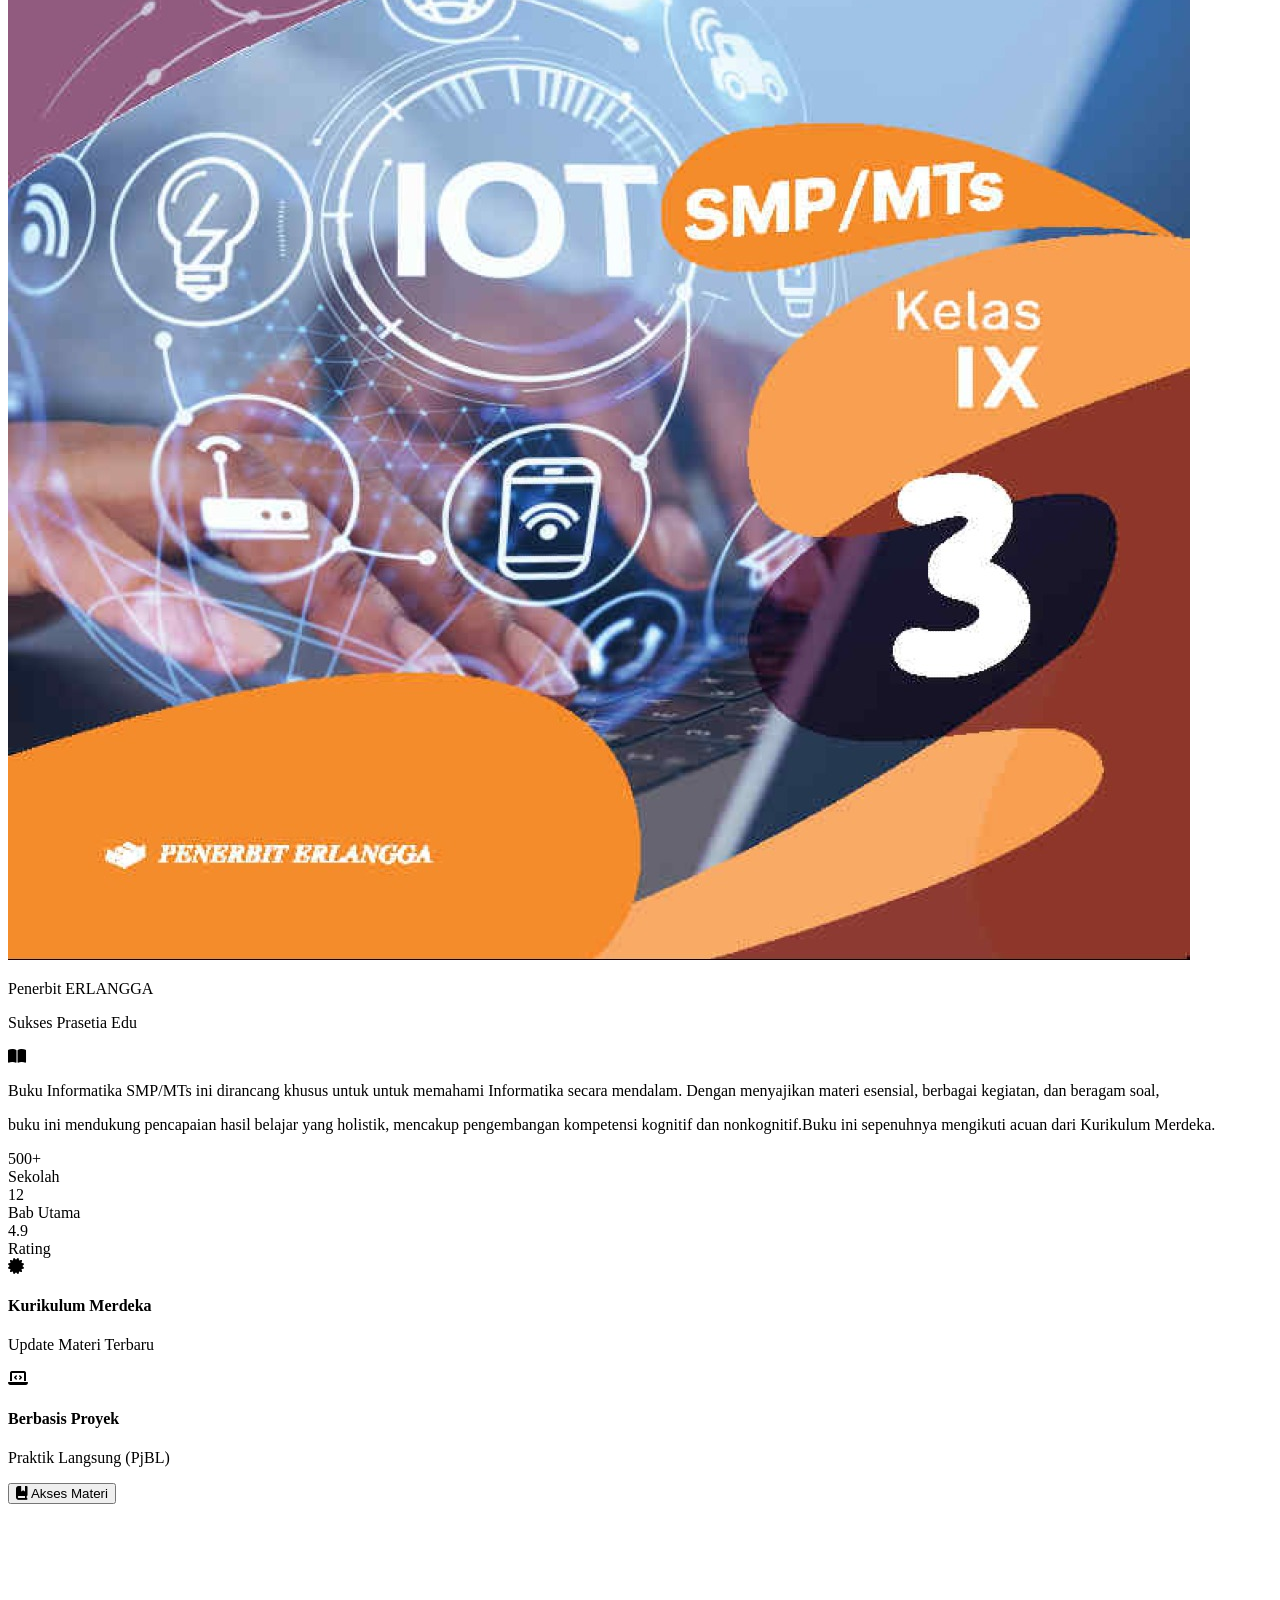
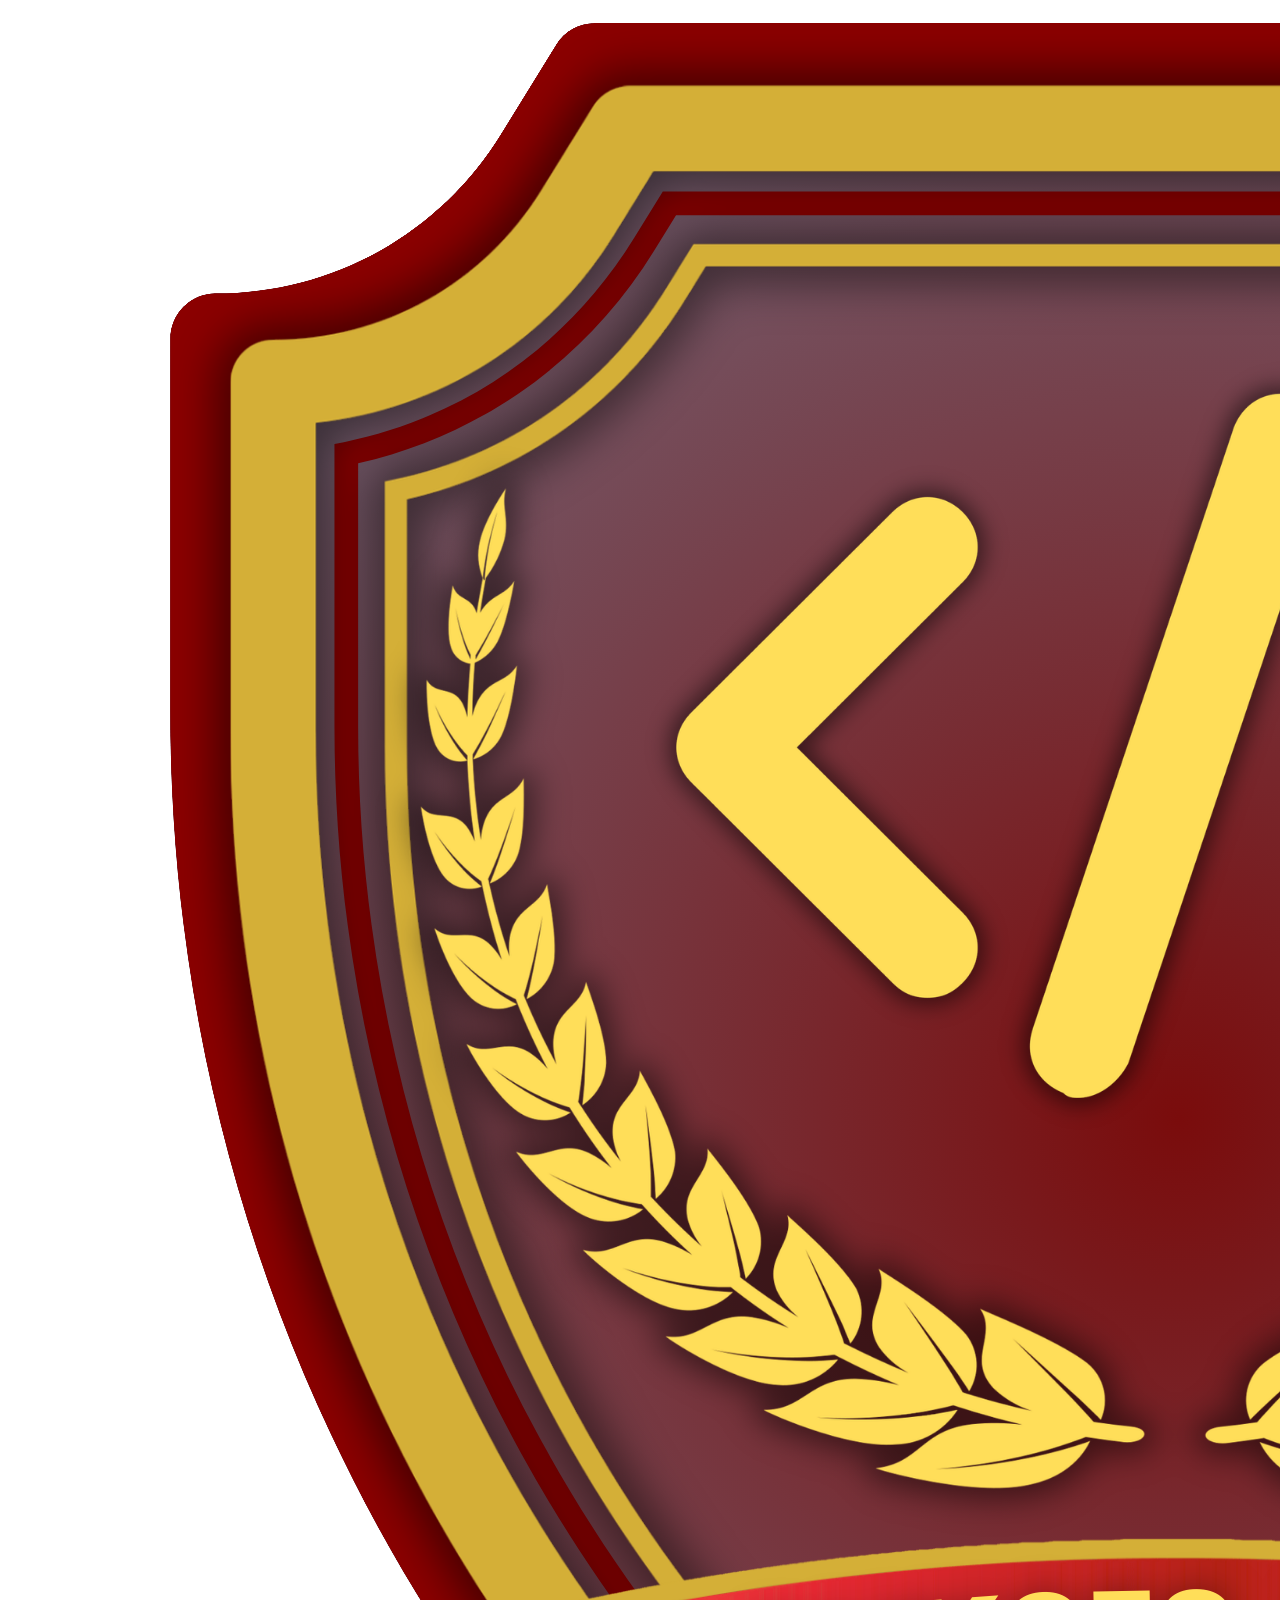
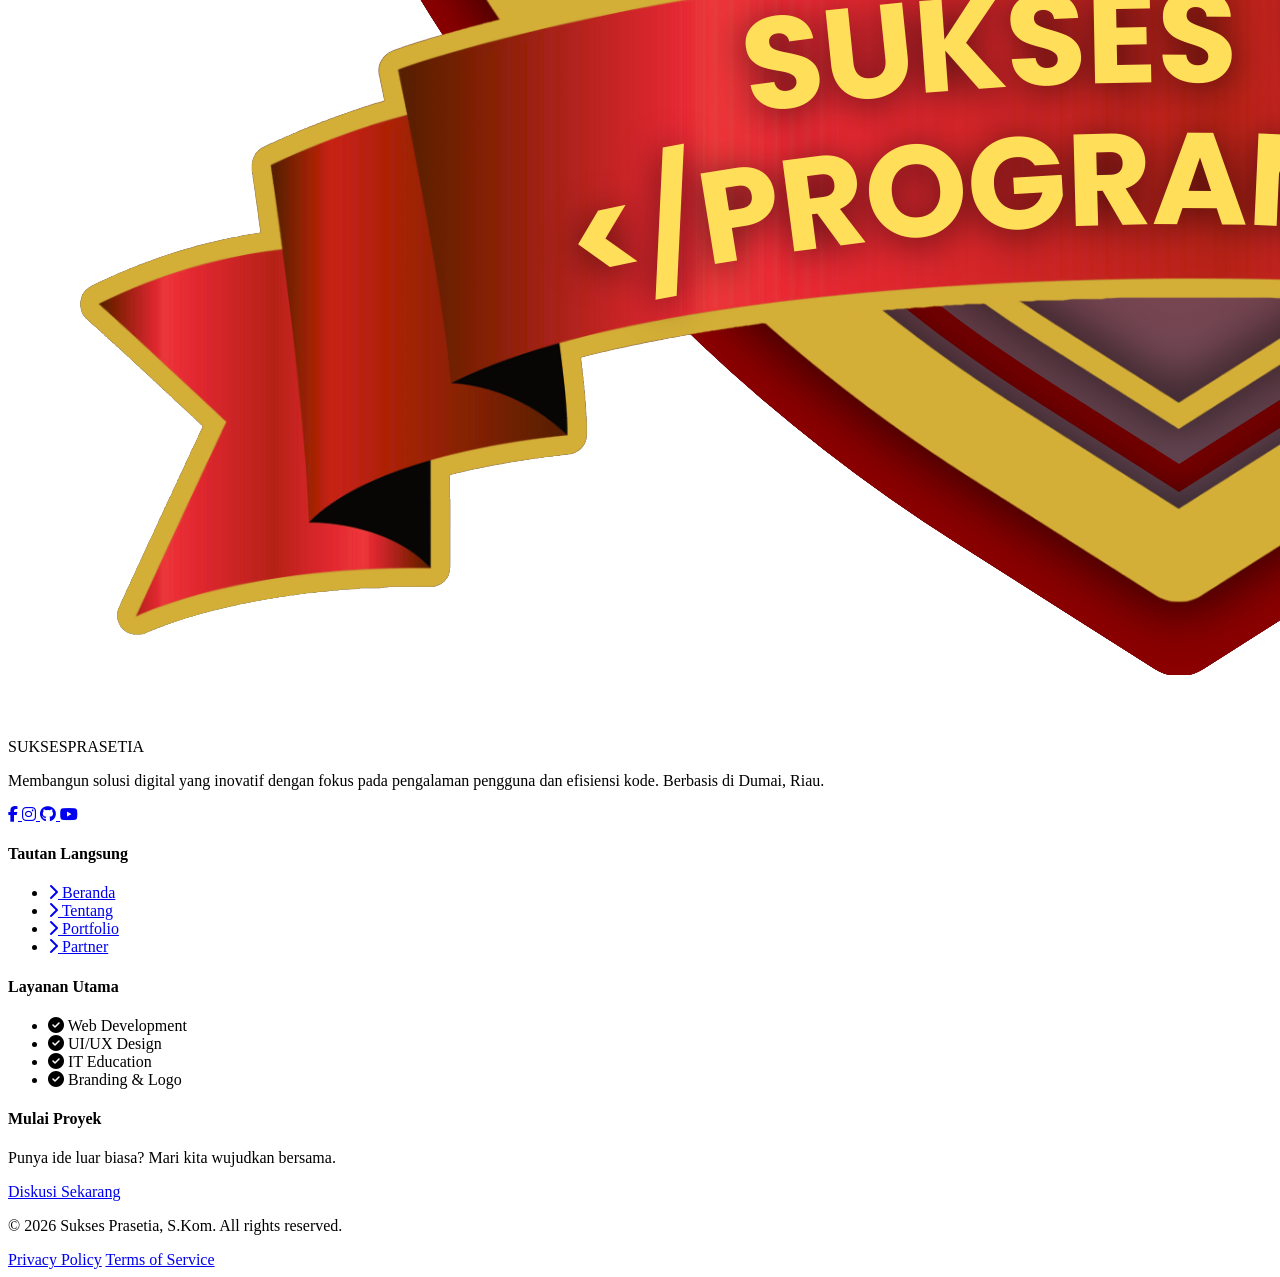
==== commit d64a092a: "Mempaharuan Access link buku penerbit erlangga kelas VIII dan IX" ====
--- a/view/informatika_IX.html
+++ b/view/informatika_IX.html
@@ -28,9 +28,7 @@
 
 
         <div class="flex items-center gap-4">
-            <button onclick="window.location.href='index.html'" class="hidden sm:block bg-teal-500 text-white px-6 py-2 rounded-full font-semibold hover:bg-teal-600 transition shadow-md text-sm">
-            <i class="fa-solid fa-house mr-1"></i>HOME
-            </button>
+
             
             <button id="menu-btn" class="lg:hidden text-slate-600 focus:outline-none">
             <i class="fa-solid fa-bars-staggered text-2xl"></i>
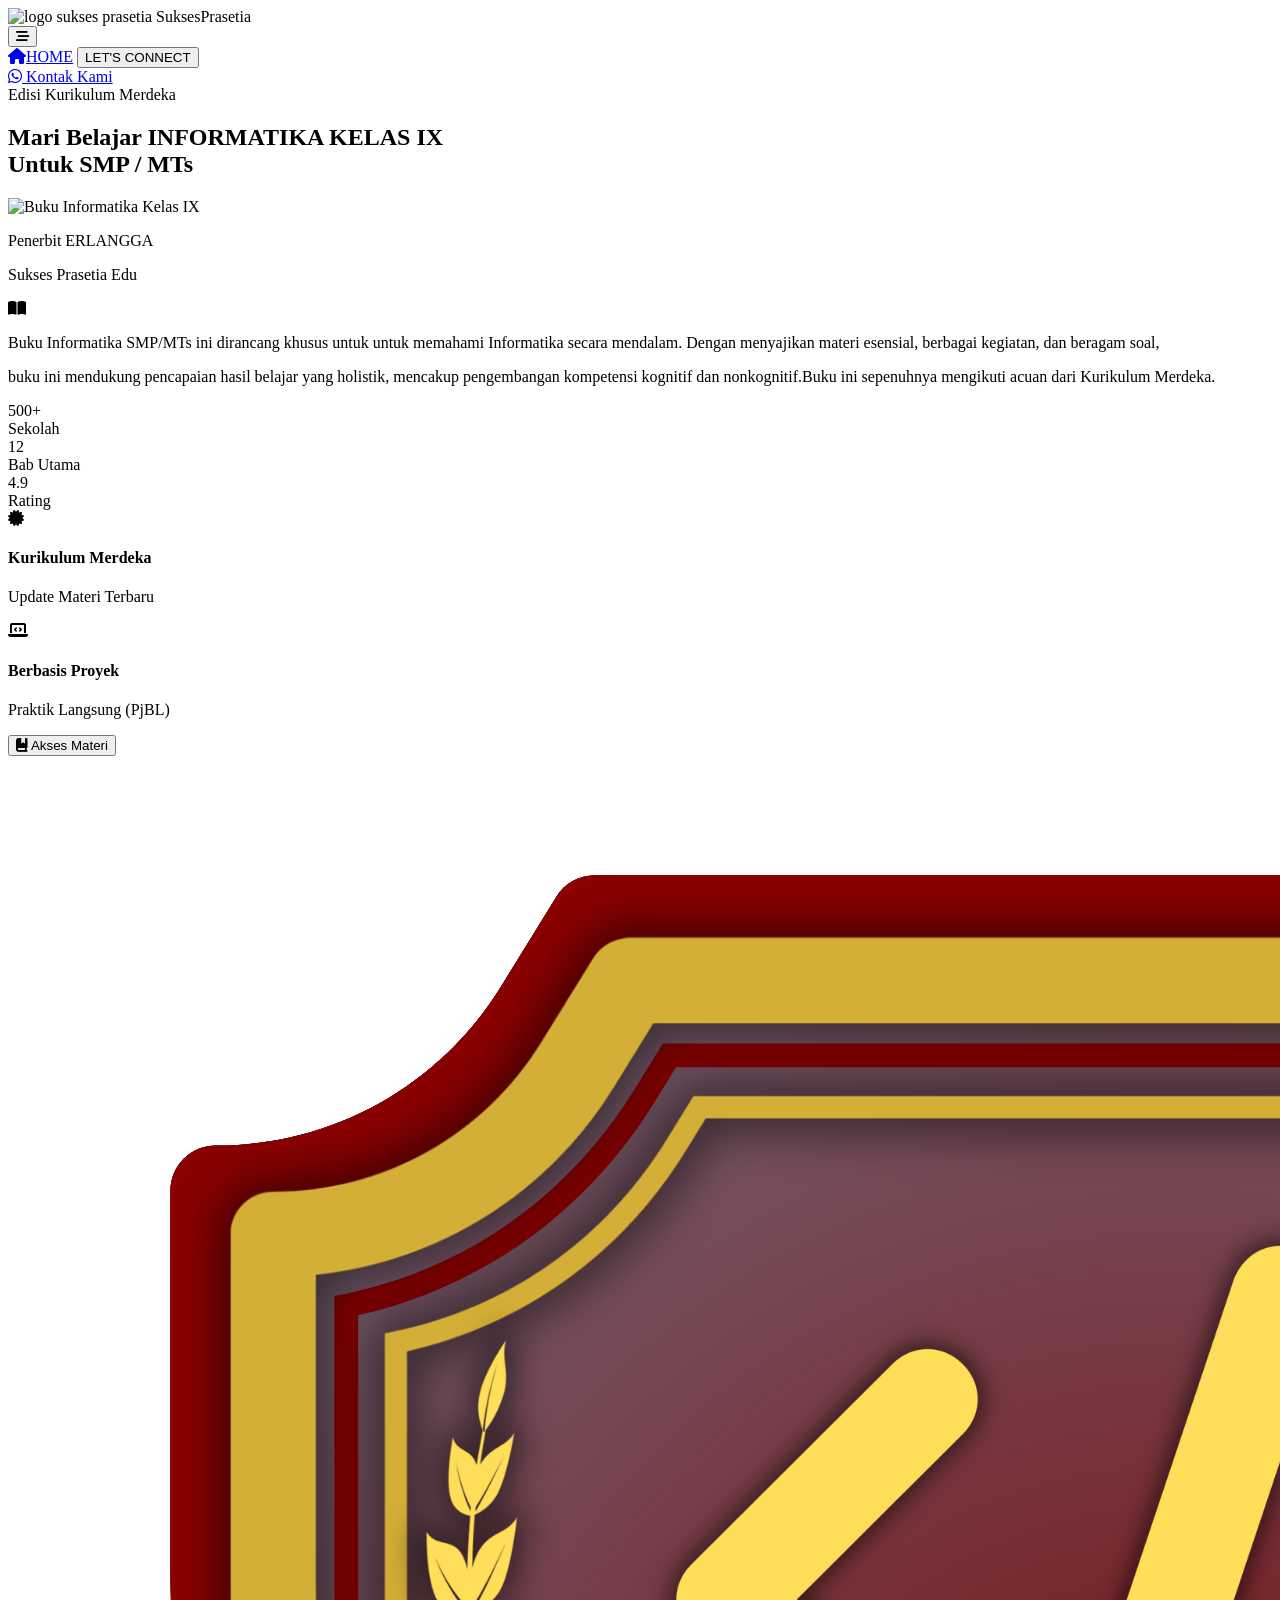
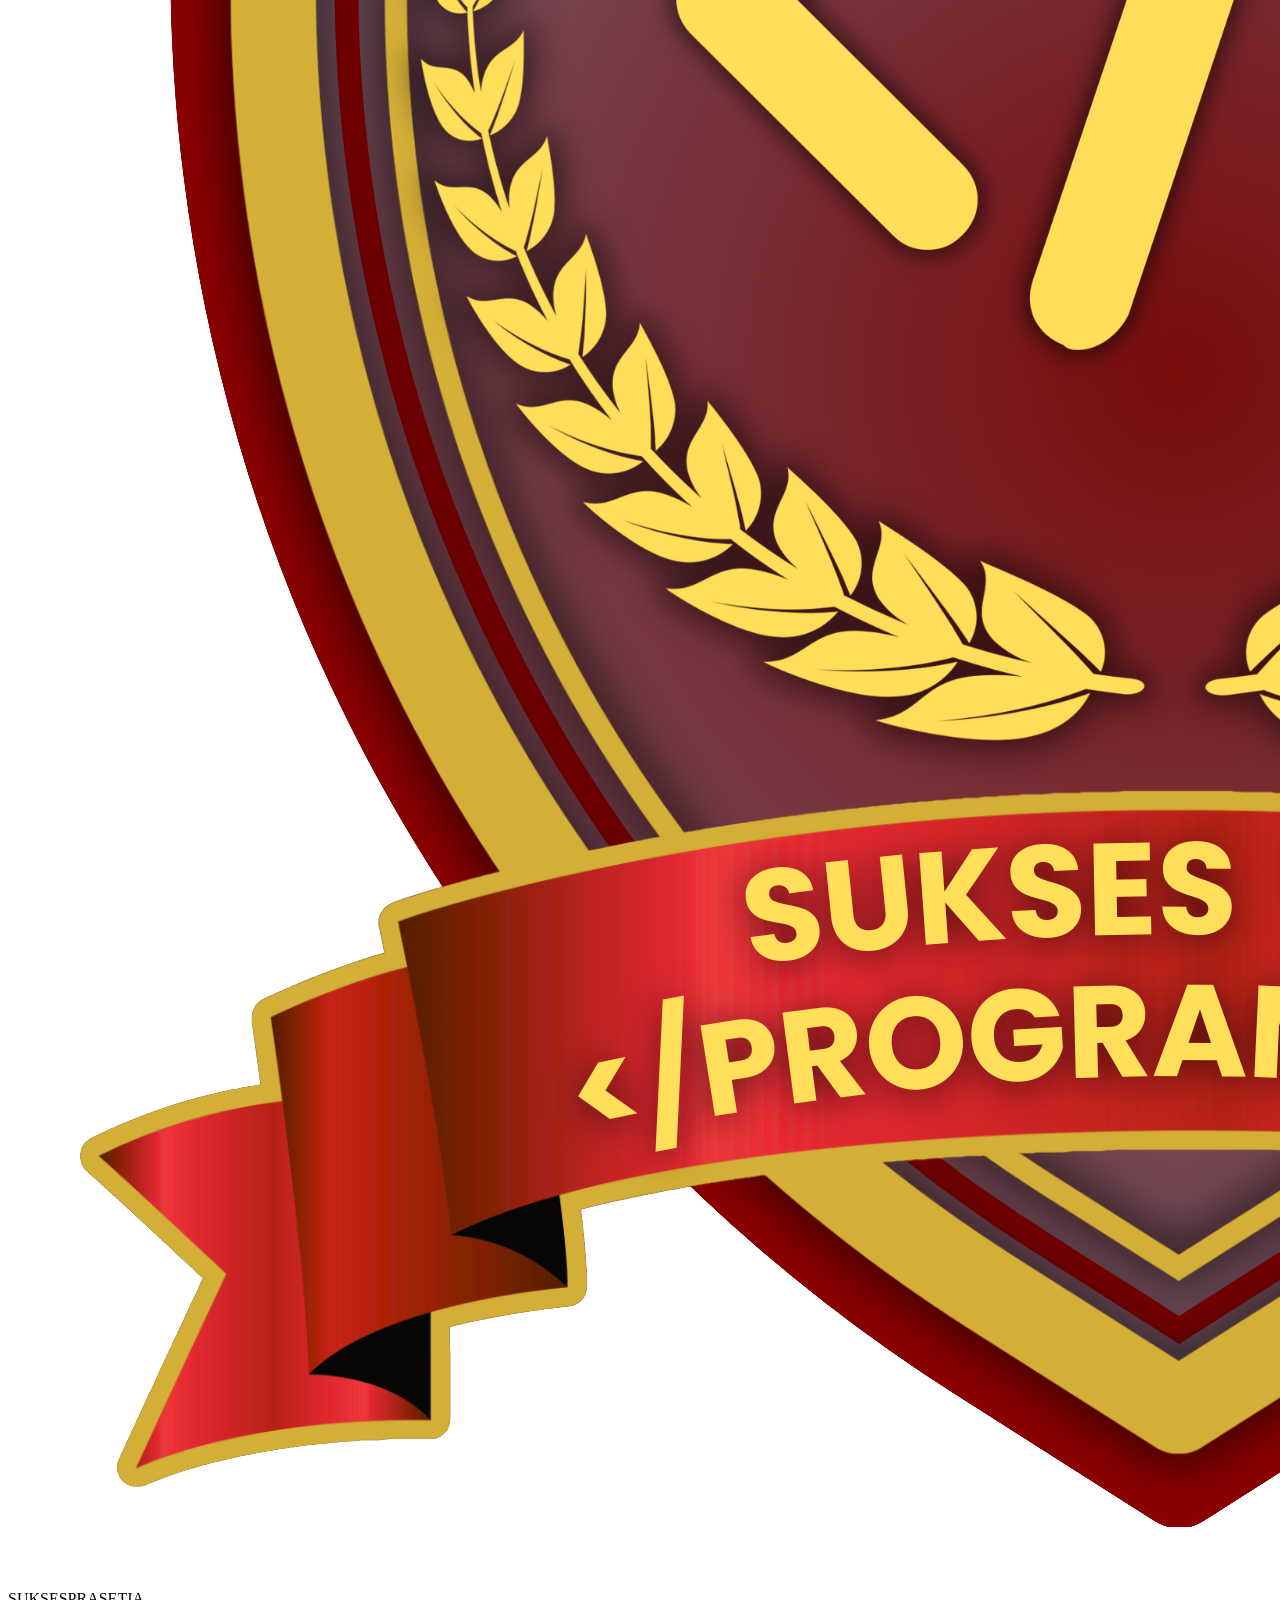
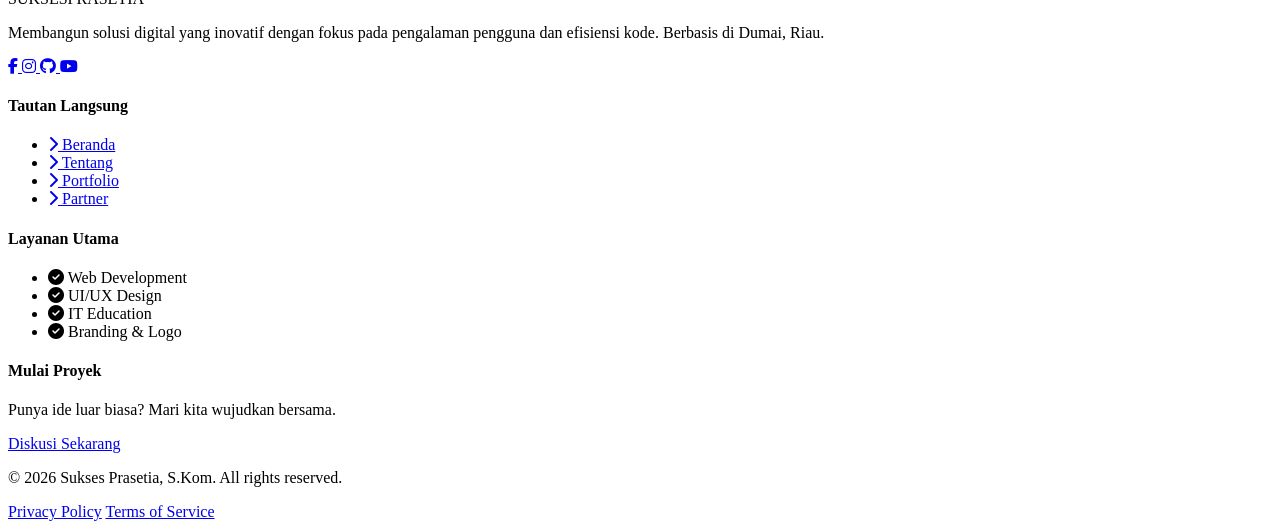
==== commit 60dfc9e7: "Mempaharuan Access link buku penerbit erlangga kelas VIII dan IX Terjadi" ====
--- a/view/informatika_IX.html
+++ b/view/informatika_IX.html
@@ -6,7 +6,7 @@
     <title>Sukses Prasetia</title>
 
     <!-- link Start -->
-    <link rel="shortcut icon" href="/img/logo.ico" type="image/x-icon" />
+    <link rel="shortcut icon" href="/suksesprasetia/assets/logo-BcwnmHGm.ico" type="image/x-icon" />
 
     <link rel="stylesheet" href="https://cdnjs.cloudflare.com/ajax/libs/animate.css/4.1.1/animate.min.css"/>
     <link rel="stylesheet" href="https://cdnjs.cloudflare.com/ajax/libs/font-awesome/6.4.0/css/all.min.css"/>
@@ -20,7 +20,7 @@
     <!-- Bagian Navbar -->
    <nav class="fixed w-full z-50 glass py-4 px-6 md:px-12 flex justify-between items-center shadow-sm">
         <div class="flex items-center gap-2">
-            <img src="/img/logo.png" alt="logo sukses prasetia" class="w-10 h-10">
+            <img src="/suksesprasetia/assets/logo-DKrcCrm8.png" alt="logo sukses prasetia" class="w-10 h-10">
             <span class="font-bold text-xl tracking-tighter uppercase">
             Sukses<span class="text-teal-500">Prasetia</span>
             </span>
@@ -71,7 +71,7 @@
                 <div class="relative group animate__animated animate__fadeInLeft">
                     <div class="absolute -inset-4 border-2 border-dashed border-teal-200 rounded-3xl group-hover:rotate-3 transition-transform duration-500"></div>
                     <div class="relative overflow-hidden rounded-2xl shadow-2xl">
-                        <img src="/img/asset/IX.jpg" alt="Buku Informatika Kelas IX" class="w-full h-auto transform group-hover:scale-105 transition-transform duration-700">
+                        <img src="/suksesprasetia/assets/IX.jpg" alt="Buku Informatika Kelas IX" class="w-full h-auto transform group-hover:scale-105 transition-transform duration-700">
                         <div class="absolute bottom-6 left-6 right-6 glass p-5 rounded-2xl shadow-xl flex justify-between items-center border border-white/30">
                             <div>
                                 <p class="text-xs text-teal-600 font-bold uppercase tracking-wider">Penerbit ERLANGGA</p>
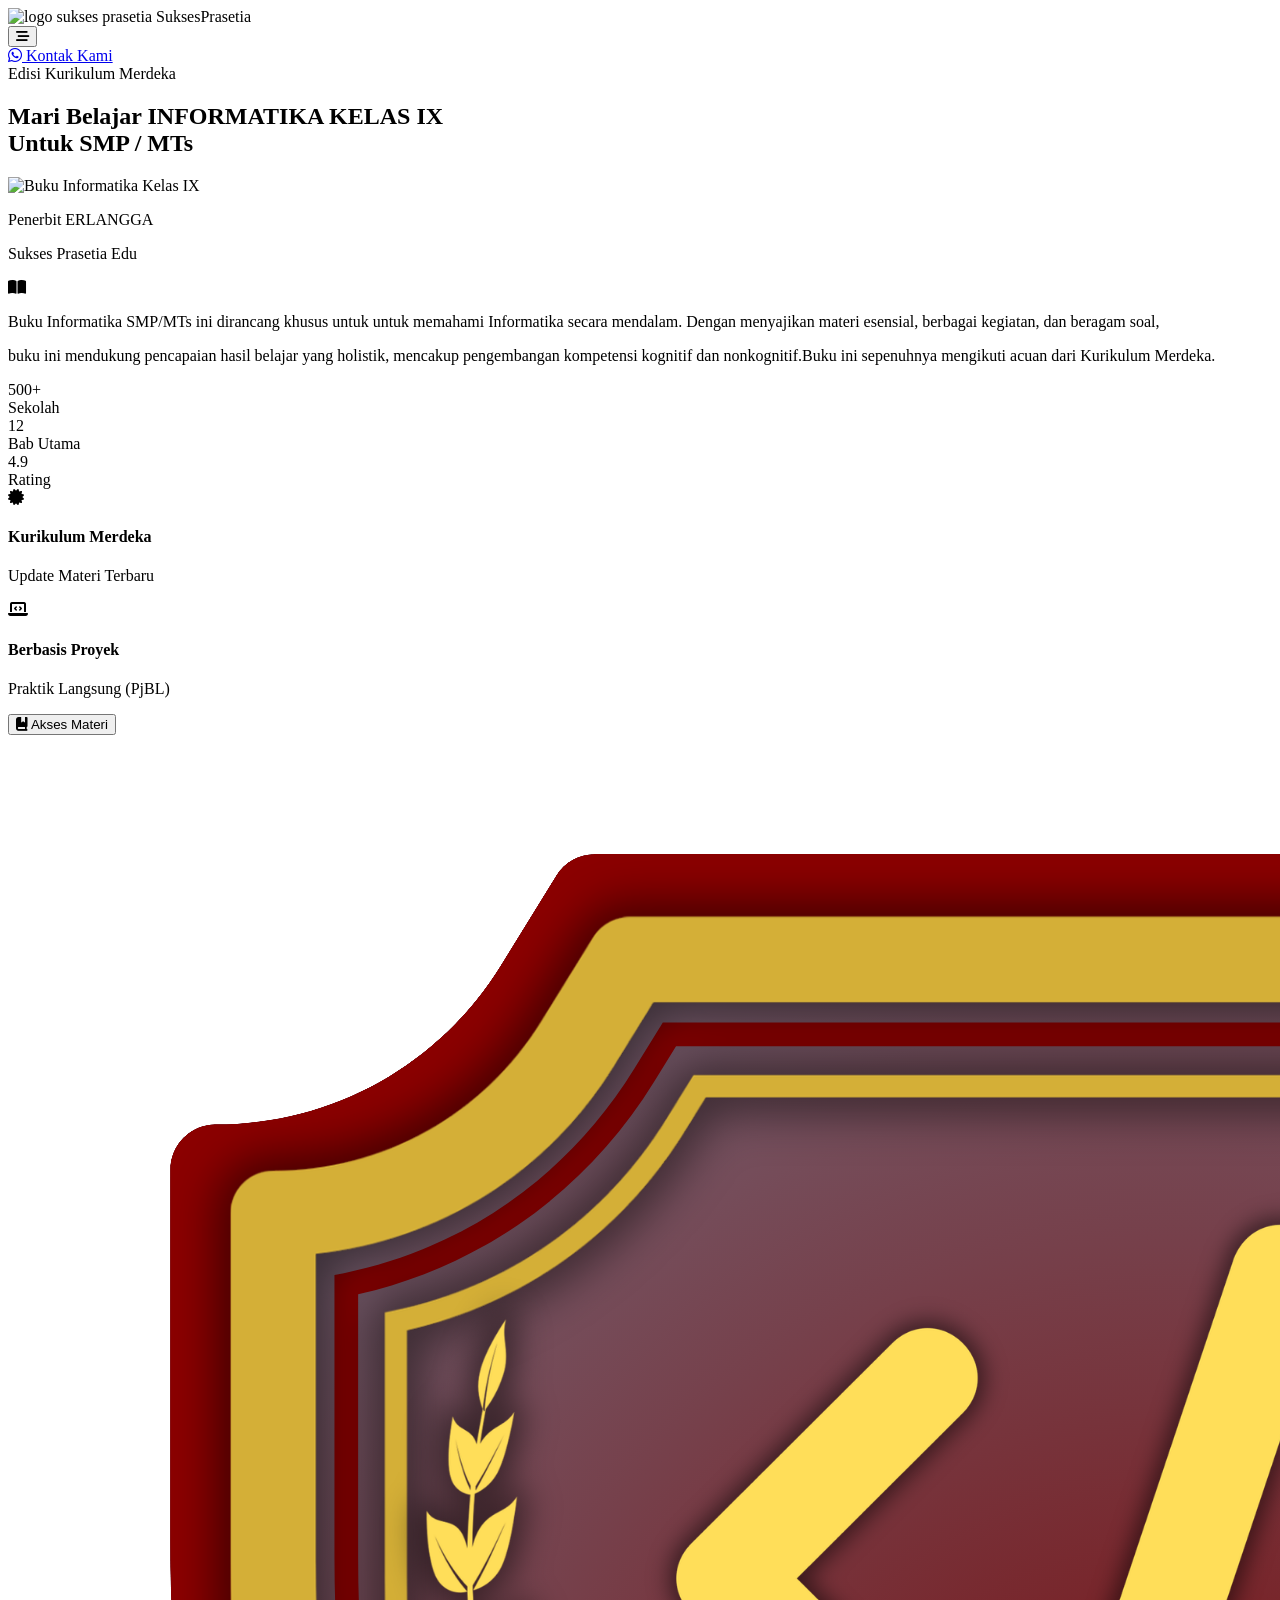
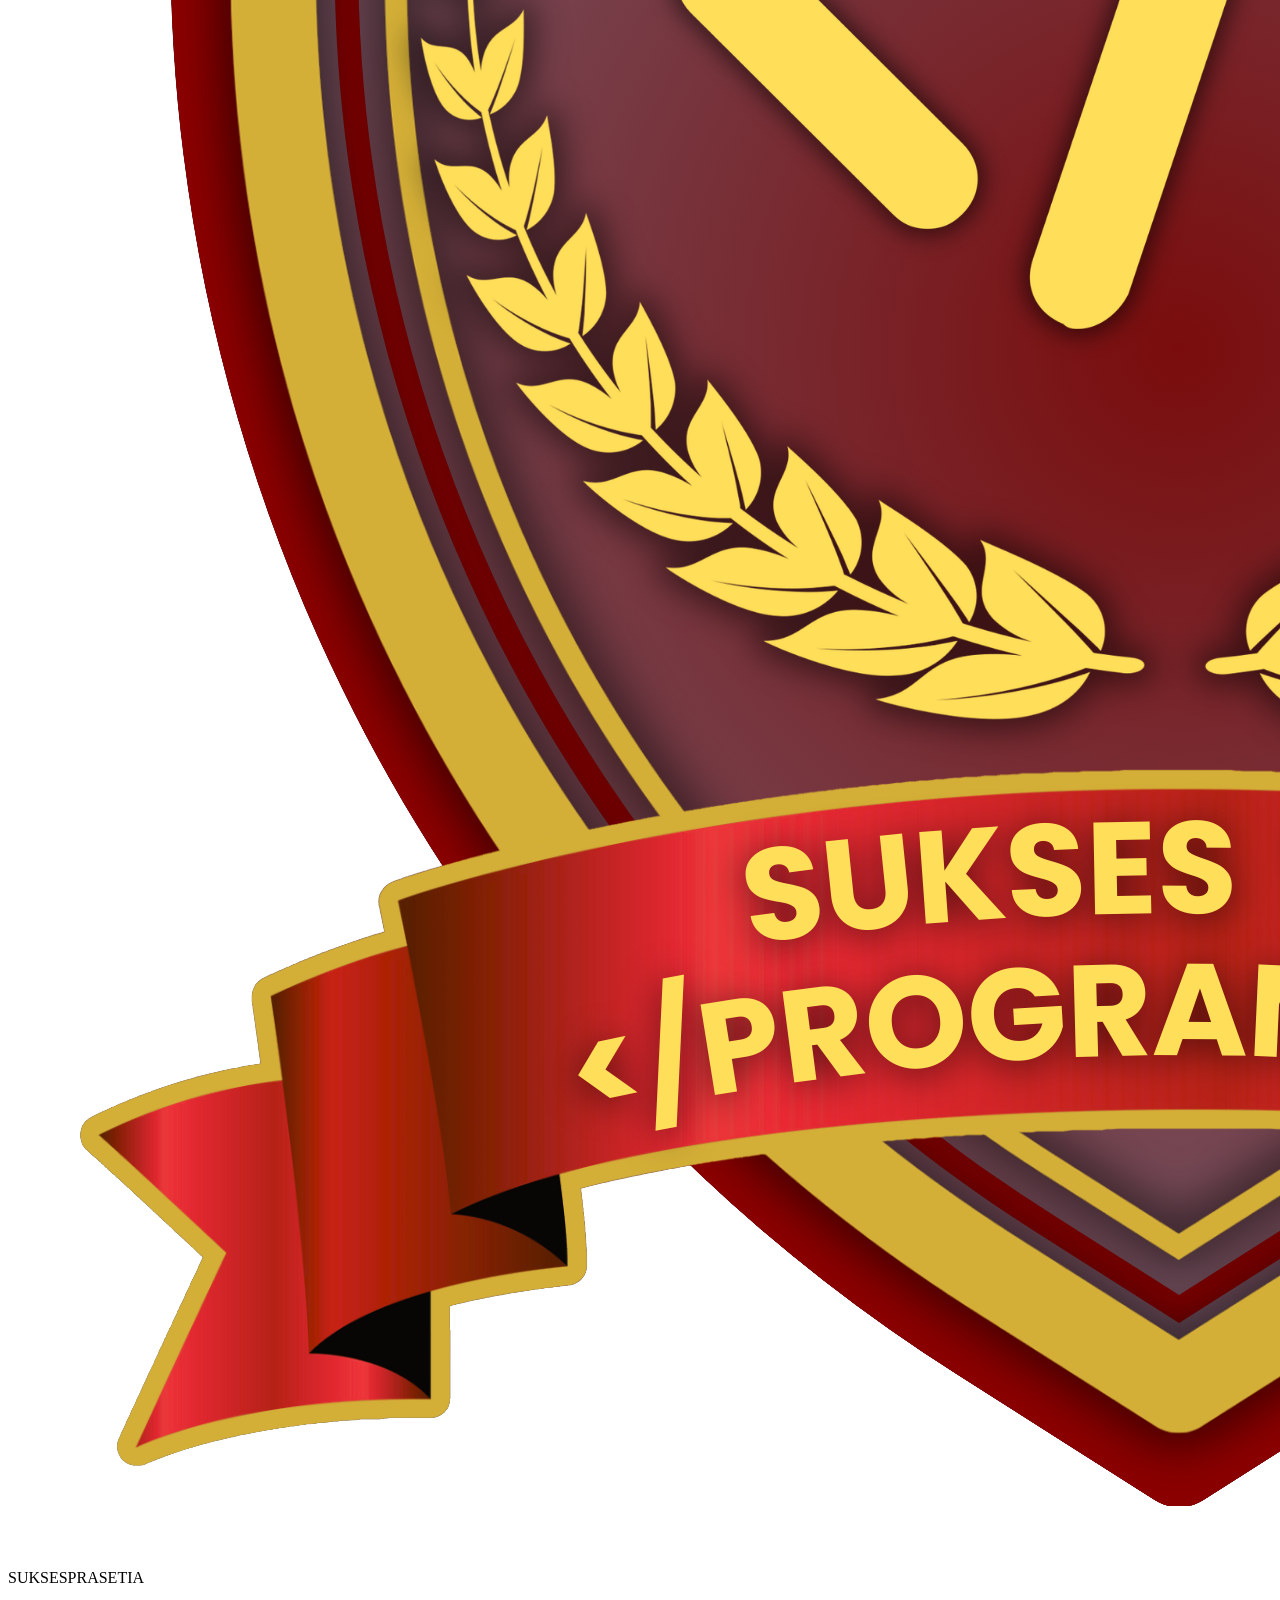
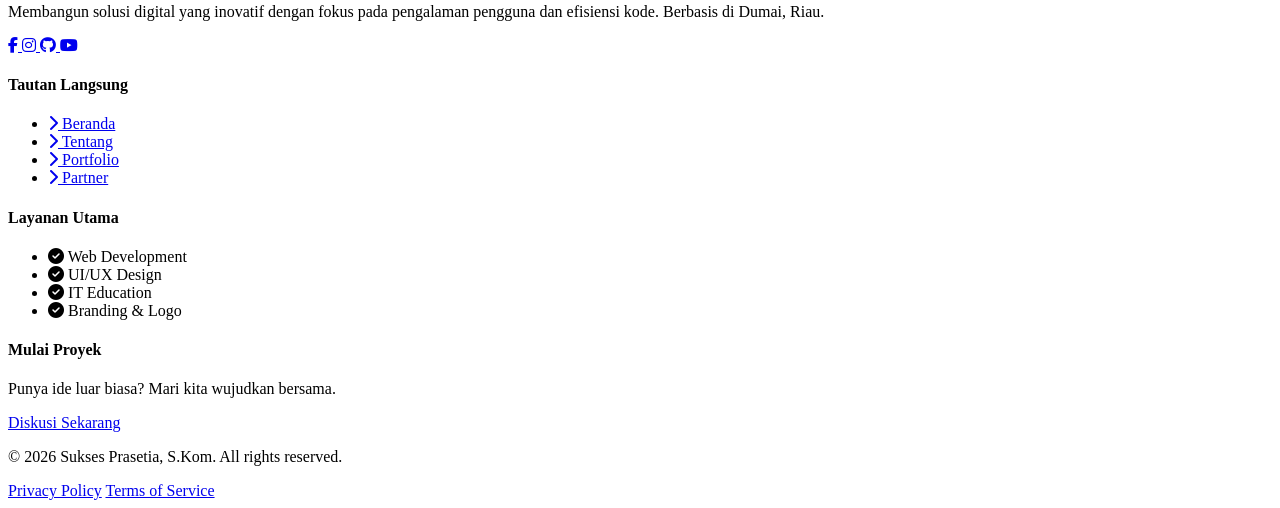
==== commit 875d5a71: "menghapus tombol home pada perkelas" ====
--- a/view/informatika_IX.html
+++ b/view/informatika_IX.html
@@ -33,11 +33,6 @@
             <button id="menu-btn" class="lg:hidden text-slate-600 focus:outline-none">
             <i class="fa-solid fa-bars-staggered text-2xl"></i>
             </button>
-        </div>
-
-        <div id="mobile-menu" class="hidden absolute top-full left-0 w-full bg-white/95 backdrop-blur-md border-b border-slate-100 flex flex-col p-6 gap-4 shadow-xl lg:hidden">
-            <a href="index.html" class="mobile-link"><i class="fa-solid fa-house w-6 text-teal-500"></i>HOME</a>
-            <button onclick="window.location.href='index.html'" class="sm:hidden bg-teal-500 text-white py-3 rounded-xl font-bold">LET'S CONNECT</button>
         </div>
     </nav>
 
